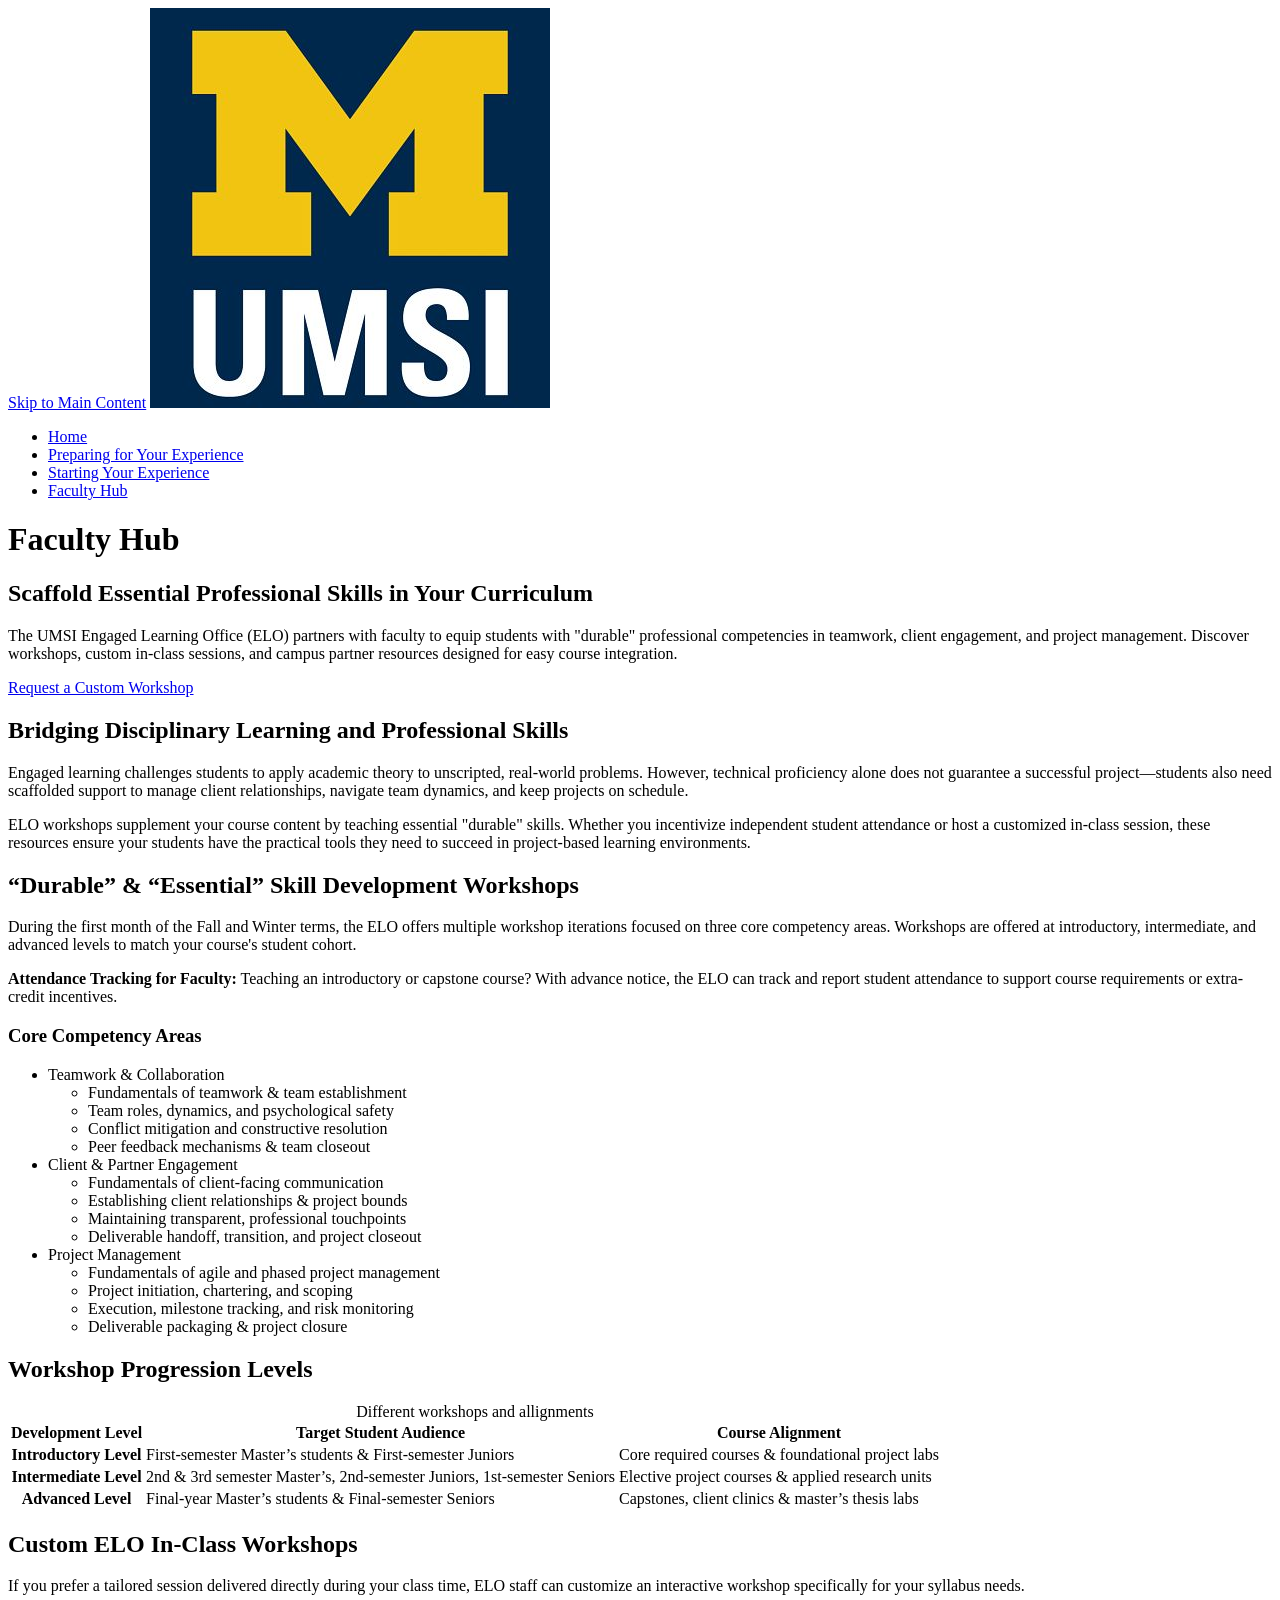
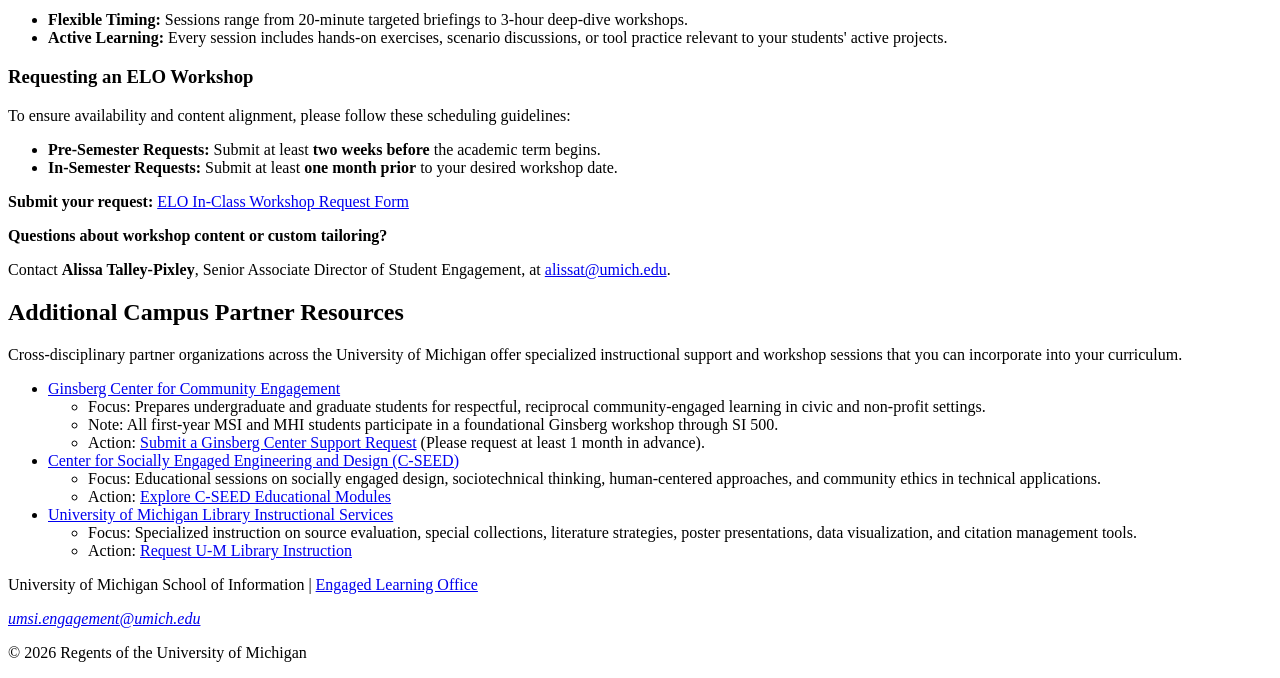
==== faculty.html @ 7b1aaed2 "Add files via upload" ====
<!DOCTYPE html>
<html lang="en">
<head>
    <meta charset="UTF-8">
    <meta name="viewport" content="width=device-width, initial-scale=1.0">
    <title>Faculty Hub</title>

</head>
<body>

    <header>
  <a href = "#main">Skip to Main Content</a>
        <img src="images/UMSI_signature_vertical_informal_solidblue.jpg" alt="UMSI Logo">
        <nav>
            <ul>
                <li><a href = "index.html">Home</a></li>
                <li><a href = "prep.html">Preparing for Your Experience</a></li>
                <li><a href = "starting.html">Starting Your Experience</a></li>
                <li><a href = "faculty.html">Faculty Hub</a></li>
            </ul>
        </nav>
    <h1>Faculty Hub</h1>
  </header>
<main id="main">
    <section>
    <h2>Scaffold Essential Professional Skills in Your Curriculum</h2>

    <p> The UMSI Engaged Learning Office (ELO) partners with faculty to equip students with "durable" professional competencies in teamwork, client engagement, and project management. Discover workshops, custom in-class sessions, and campus partner resources designed for easy course integration.
    </p>
        <a href="https://umsi.info/elo-workshops">Request a Custom Workshop</a>
    </section>

    <section>
        <h2>Bridging Disciplinary Learning and Professional Skills</h2>
        <p>Engaged learning challenges students to apply academic theory to unscripted, real-world problems. However, technical proficiency alone does not guarantee a successful project—students also need scaffolded support to manage client relationships, navigate team dynamics, and keep projects on schedule.
        </p>
        <p>ELO workshops supplement your course content by teaching essential "durable" skills. Whether you incentivize independent student attendance or host a customized in-class session, these resources ensure your students have the practical tools they need to succeed in project-based learning environments.
        </p>
    </section>

    <section>
        <h2>“Durable” & “Essential” Skill Development Workshops</h2>
        <p>During the first month of the Fall and Winter terms, the ELO offers multiple workshop iterations focused on three core competency areas. Workshops are offered at introductory, intermediate, and advanced levels to match your course's student cohort.
        </p>
        <p><strong>Attendance Tracking for Faculty:</strong> Teaching an introductory or capstone course? With advance notice, the ELO can track and report student attendance to support course requirements or extra-credit incentives.
        </p>
        <h3>Core Competency Areas</h3>
        <ul>
            <li>Teamwork & Collaboration</li>
            <ul>
                <li>Fundamentals of teamwork & team establishment</li>
                <li>Team roles, dynamics, and psychological safety</li>
                <li>Conflict mitigation and constructive resolution</li>
                <li>Peer feedback mechanisms & team closeout</li>
            </ul>
            <li>Client & Partner Engagement</li>
            <ul>
                <li>Fundamentals of client-facing communication</li>
                <li>Establishing client relationships & project bounds</li>
                <li>Maintaining transparent, professional touchpoints</li>
                <li>Deliverable handoff, transition, and project closeout</li>
            </ul>
            <li>Project Management</li>
            <ul>
                <li>Fundamentals of agile and phased project management</li>
                <li>Project initiation, chartering, and scoping</li>
                <li>Execution, milestone tracking, and risk monitoring</li>
                <li>Deliverable packaging & project closure</li>
            </ul>
        </ul>
    </section>

    <section>
        <h2>Workshop Progression Levels</h2>
        <table>
        <caption>Different workshops and allignments</caption>

        <thead>
          <tr>
            <th scope="col">Development Level</th>
            <th scope="col">Target Student Audience</th>
            <th scope="col">Course Alignment</th>
          </tr>
        </thead>

        <tbody>
          <tr>
            <th scope="row">Introductory Level</th>
            <td>First-semester Master’s students & First-semester Juniors</td>
            <td>Core required courses & foundational project labs</td>
          </tr>

          <tr>
            <th scope="row">Intermediate Level</th>
            <td>2nd & 3rd semester Master’s, 2nd-semester Juniors, 1st-semester Seniors</td>
            <td>Elective project courses & applied research units</td>
          </tr>

          <tr>
            <th scope="row">Advanced Level</th>
            <td>Final-year Master’s students & Final-semester Seniors</td>
            <td>Capstones, client clinics & master’s thesis labs</td>
          </tr>
        </tbody>
      </table>
    </section>

    <section>
        <h2>Custom ELO In-Class Workshops</h2>
        <p>If you prefer a tailored session delivered directly during your class time, ELO staff can customize an interactive workshop specifically for your syllabus needs.
        </p>
        <ul>
            <li><strong>Flexible Timing:</strong> Sessions range from 20-minute targeted briefings to 3-hour deep-dive workshops.</li>
            <li><strong>Active Learning:</strong> Every session includes hands-on exercises, scenario discussions, or tool practice relevant to your students' active projects.</li>
        </ul>
        <h3>Requesting an ELO Workshop</h3>
        <p>To ensure availability and content alignment, please follow these scheduling guidelines:</p>
        <ul>
            <li><strong>Pre-Semester Requests:</strong> Submit at least <strong>two weeks before</strong> the academic term begins.</li>
            <li><strong>In-Semester Requests:</strong> Submit at least <strong>one month prior</strong> to your desired workshop date.</li>
        </ul>
        <p><strong>Submit your request: </strong><a href="https://umsi.info/elo-workshops">ELO In-Class Workshop Request Form</a></p>
        <p><strong>Questions about workshop content or custom tailoring?</strong></p>
        <p>Contact <strong>Alissa Talley-Pixley</strong>, Senior Associate Director of Student Engagement, at <a href="alissat@umich.edu">alissat@umich.edu</a>.</p>
    </section>

    <section>
        <h2>Additional Campus Partner Resources</h2>
        <p>Cross-disciplinary partner organizations across the University of Michigan offer specialized instructional support and workshop sessions that you can incorporate into your curriculum.
        </p>
        <ul>
            <li><a href="https://ginsberg.umich.edu/">Ginsberg Center for Community Engagement</a></li>
            <ul>
                <li>Focus: Prepares undergraduate and graduate students for respectful, reciprocal community-engaged learning in civic and non-profit settings.</li>
                <li>Note: All first-year MSI and MHI students participate in a foundational Ginsberg workshop through SI 500.</li>
                <li>Action: <a href="https://ginsberg.umich.edu/">Submit a Ginsberg Center Support Request</a> (Please request at least 1 month in advance).</li>
            </ul>
            <li><a href="https://csed.engin.umich.edu/">Center for Socially Engaged Engineering and Design (C-SEED)</a></li>
            <ul>
                <li>Focus: Educational sessions on socially engaged design, sociotechnical thinking, human-centered approaches, and community ethics in technical applications.</li>
                <li>Action: <a href="https://www.google.com/search?q=https://cseed.engin.umich.edu">Explore C-SEED Educational Modules</a></li>
            </ul>
            <li><a href="https://www.lib.umich.edu/research-and-scholarship/instruction-and-course-support/">University of Michigan Library Instructional Services</a></li>
            <ul>
                <li>Focus: Specialized instruction on source evaluation, special collections, literature strategies, poster presentations, data visualization, and citation management tools.</li>
                <li>Action: <a href="https://www.google.com/search?q=https://www.lib.umich.edu/services-and-spaces/instructors">Request U-M Library Instruction</a></li>
            </ul>
        </ul>
    </section>
</main>
<footer>
        <p>University of Michigan School of Information | <a href="https://www.si.umich.edu/programs/engaged-learning/about-engaged-learning-office">Engaged Learning Office </a></p>
      <address>
        <a href="mailto:umsi.engagement@umich.edu">umsi.engagement@umich.edu</a>
      </address>
      <p>&copy; 2026 Regents of the University of Michigan</p>
    </footer>
</body>
</html>
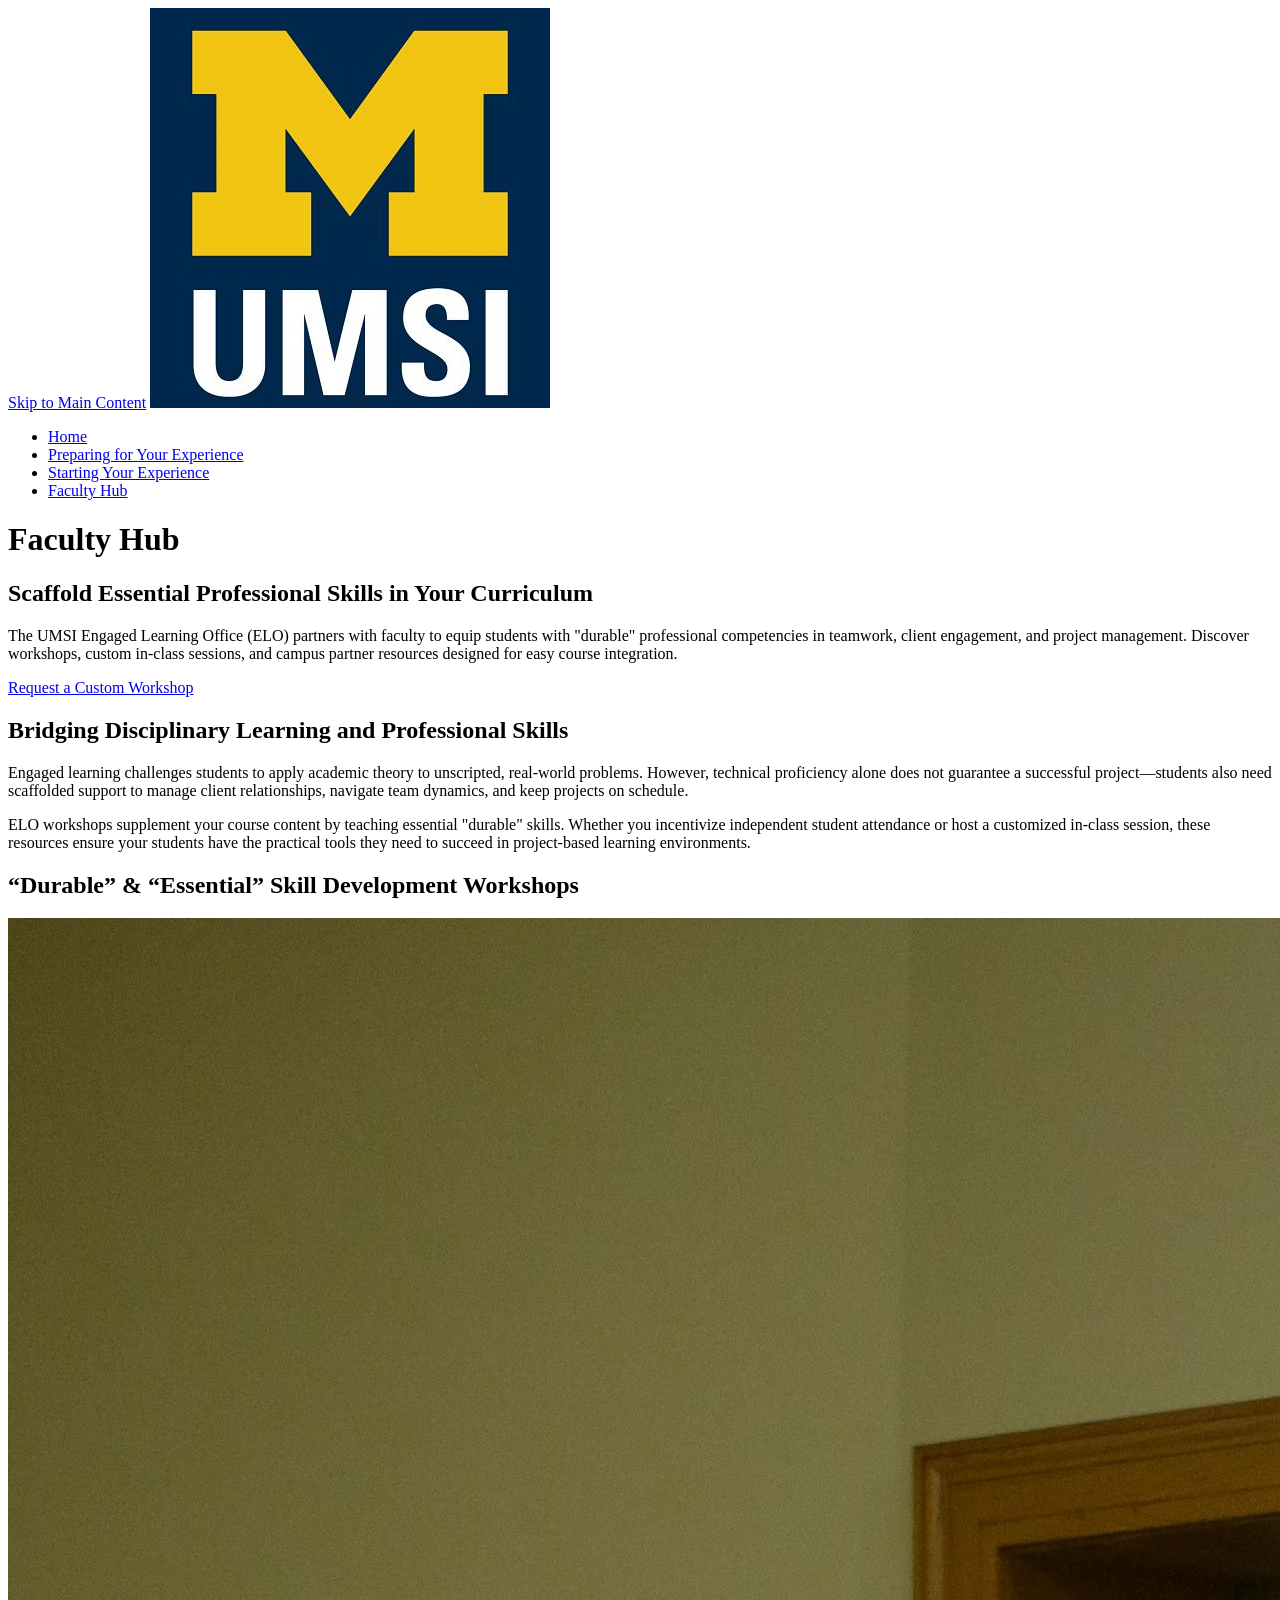
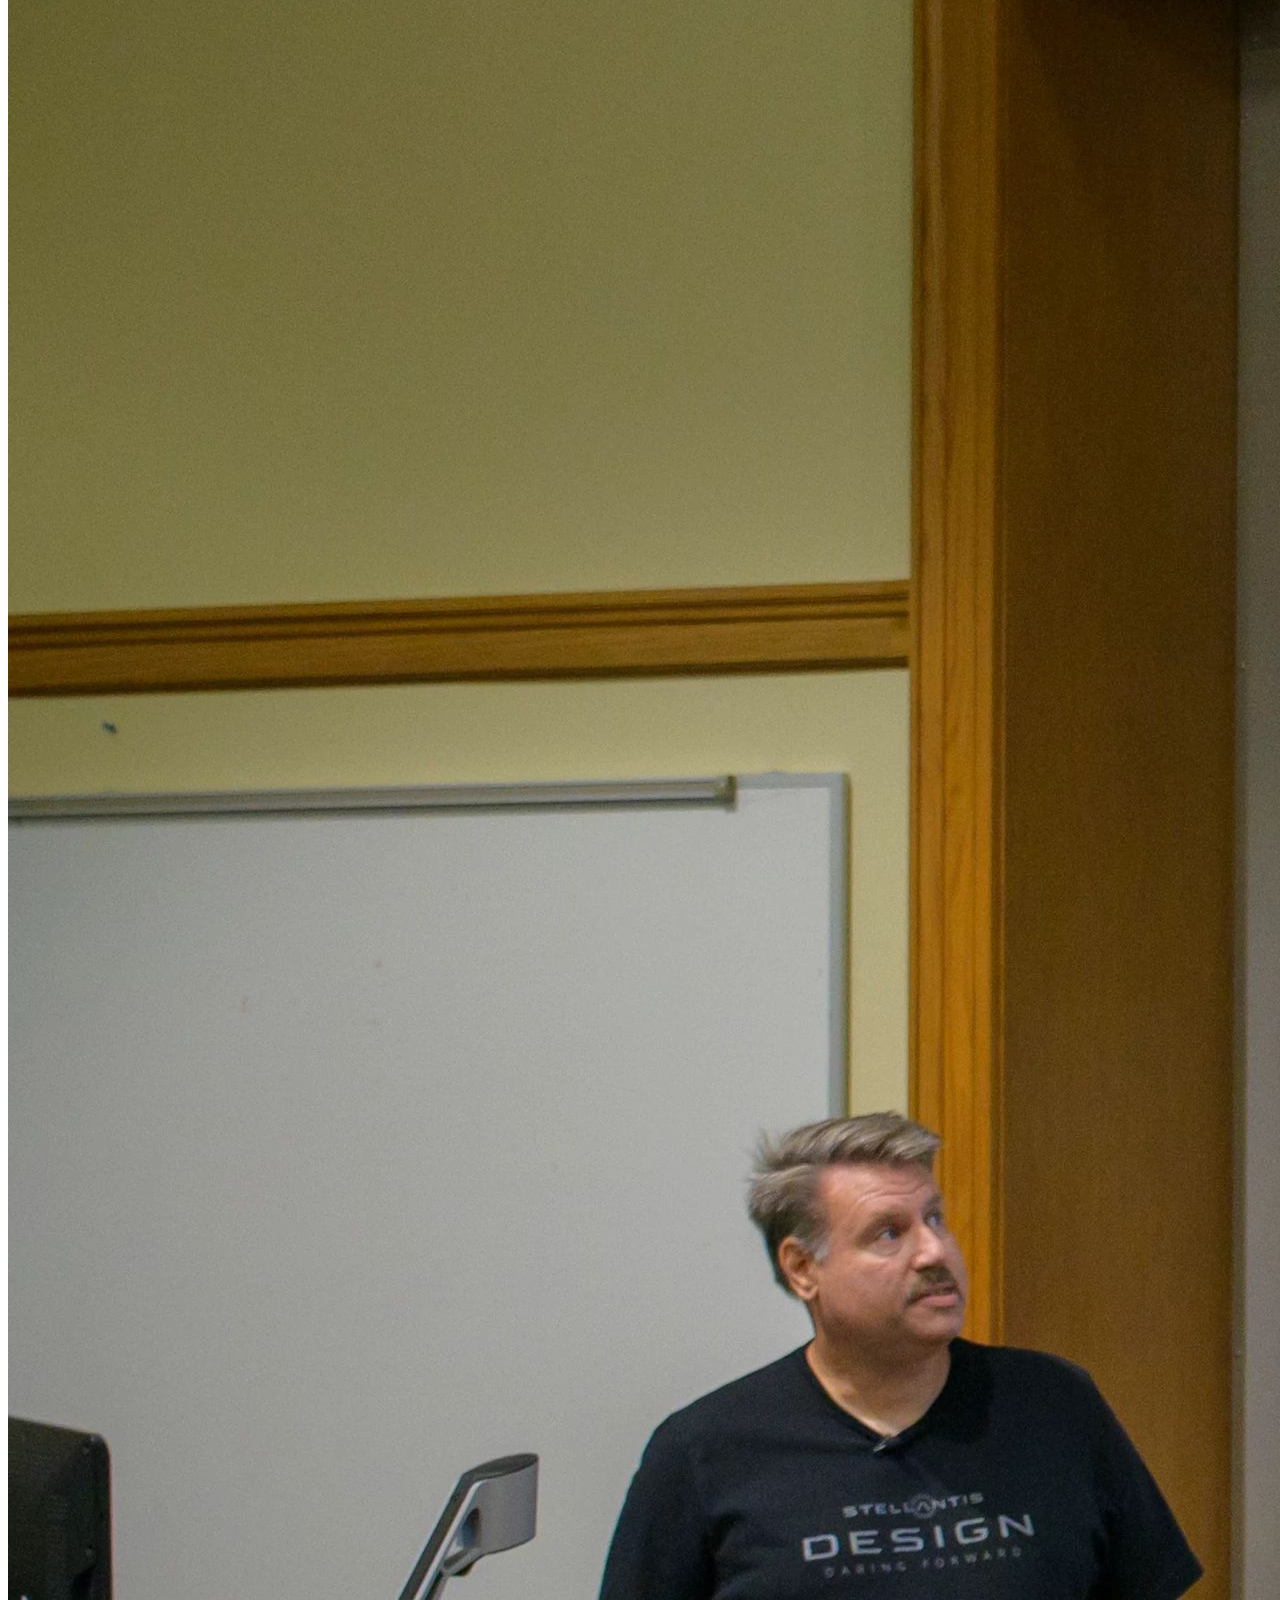
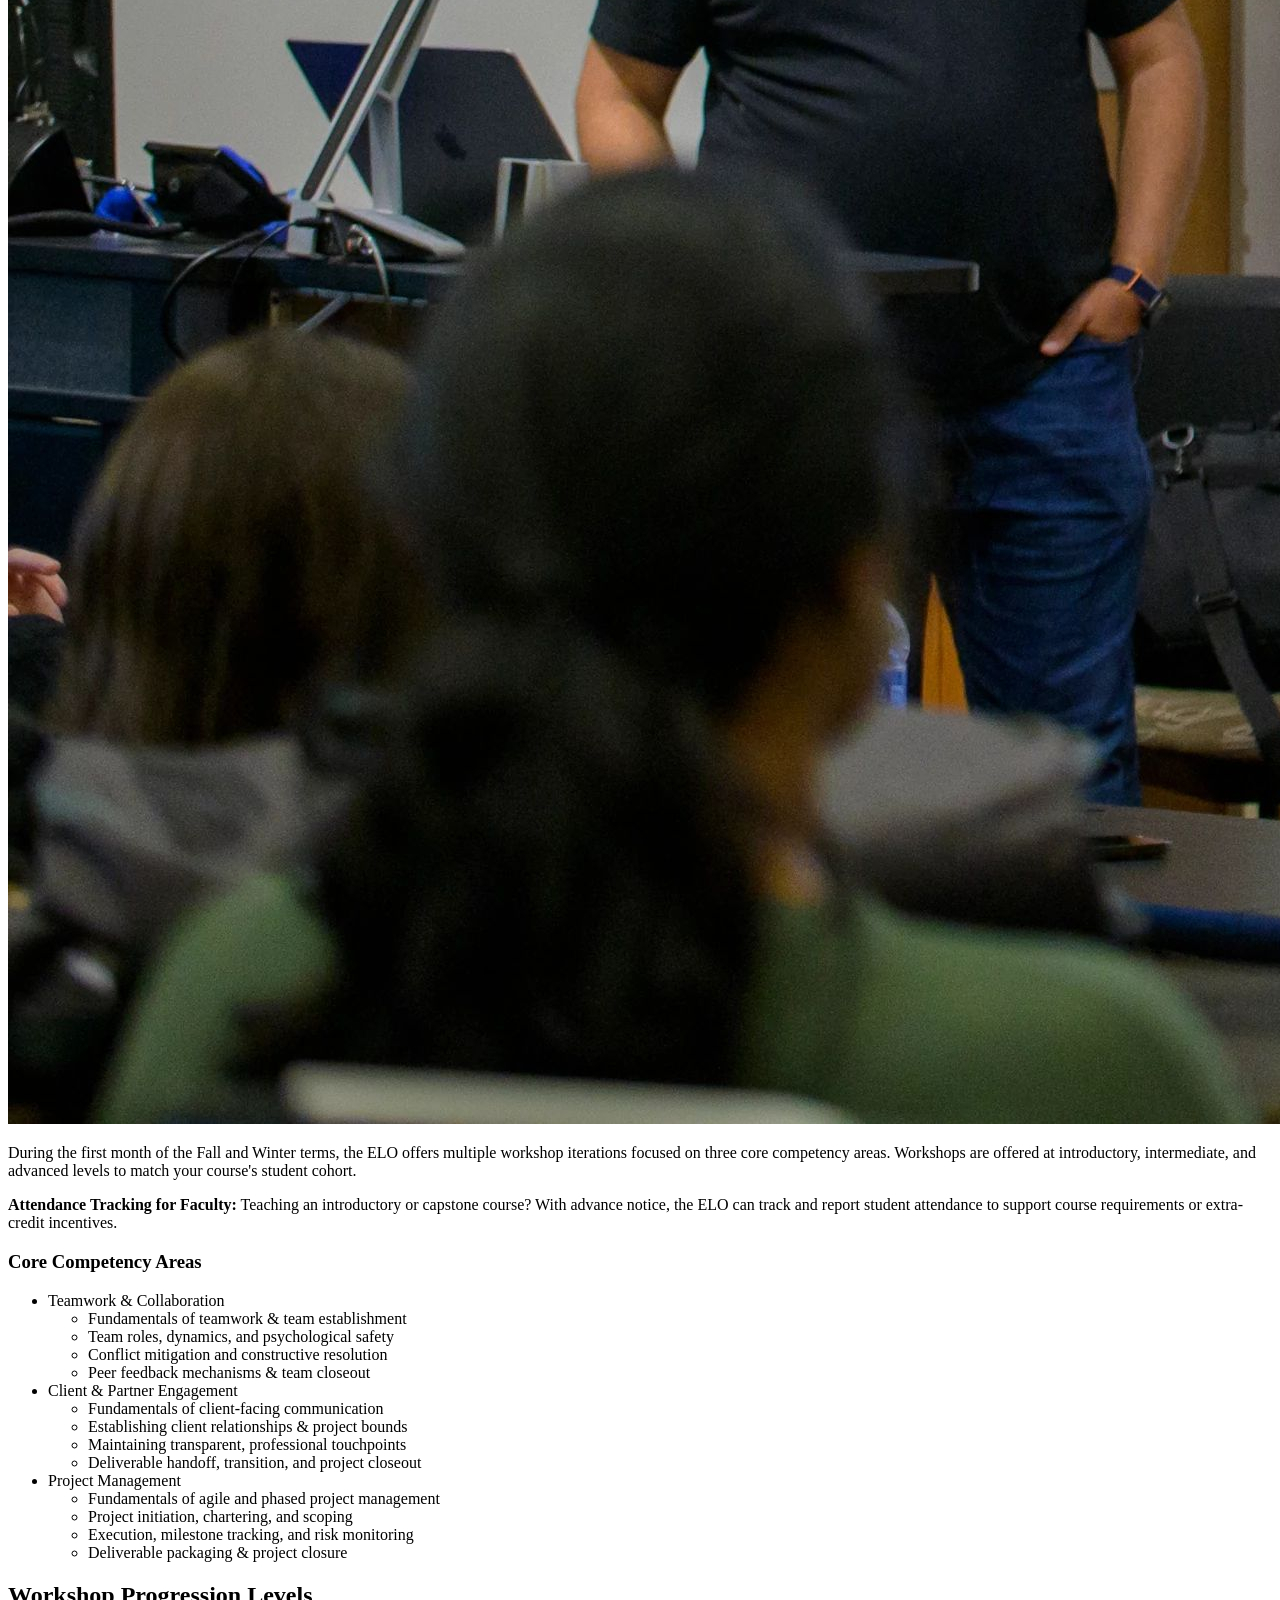
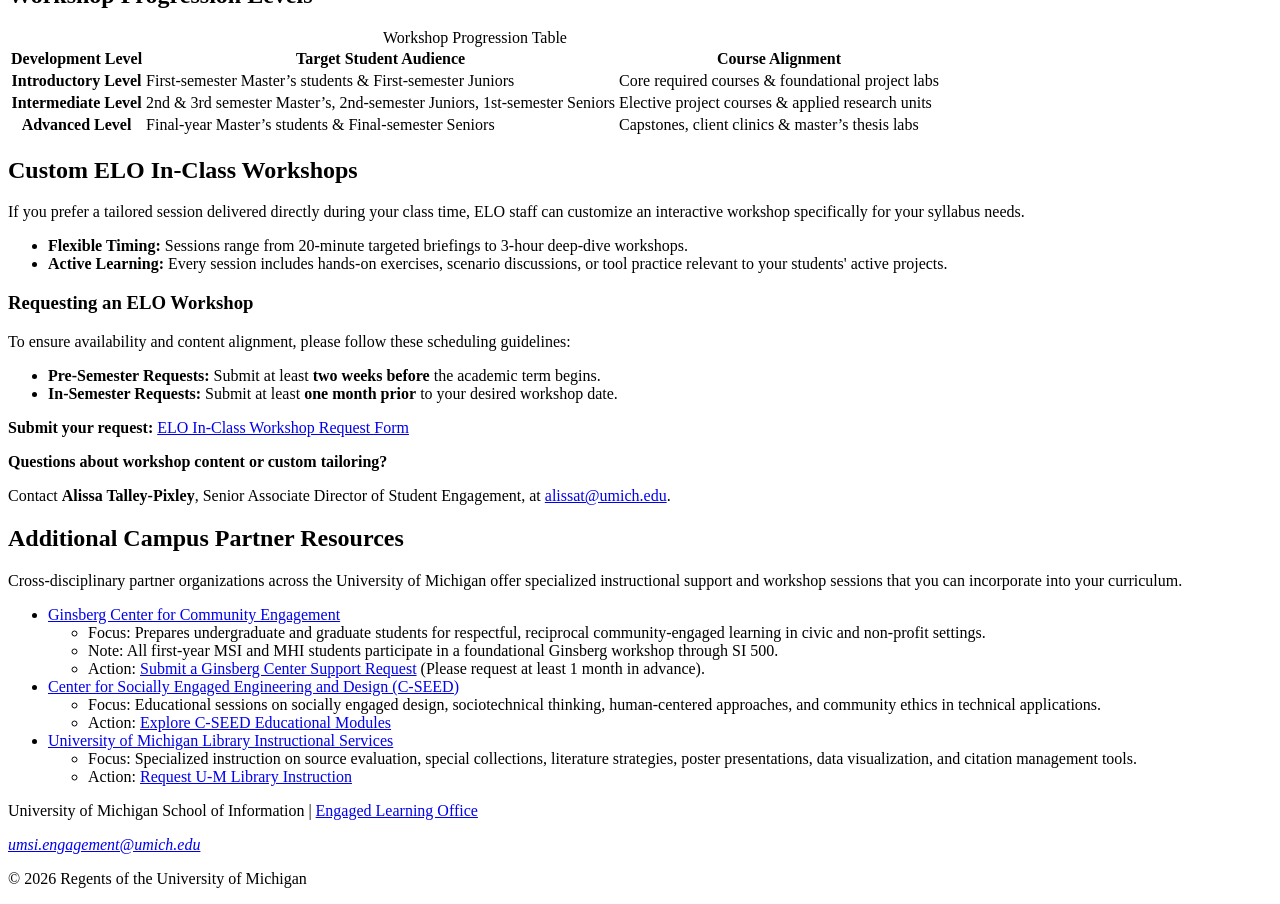
==== commit da433bce: "Add files via upload" ====
--- a/faculty.html
+++ b/faculty.html
@@ -40,6 +40,7 @@
 
     <section>
         <h2>“Durable” & “Essential” Skill Development Workshops</h2>
+        <img src="images/UMSI_Stellantis_Presentation.jpg" alt="Students in a large classroom watch a presentation by Jason Monroe, chief UX designer of core interactions at Stellantis.">
         <p>During the first month of the Fall and Winter terms, the ELO offers multiple workshop iterations focused on three core competency areas. Workshops are offered at introductory, intermediate, and advanced levels to match your course's student cohort.
         </p>
         <p><strong>Attendance Tracking for Faculty:</strong> Teaching an introductory or capstone course? With advance notice, the ELO can track and report student attendance to support course requirements or extra-credit incentives.
@@ -73,7 +74,7 @@
     <section>
         <h2>Workshop Progression Levels</h2>
         <table>
-        <caption>Different workshops and allignments</caption>
+        <caption>Workshop Progression Table</caption>
 
         <thead>
           <tr>
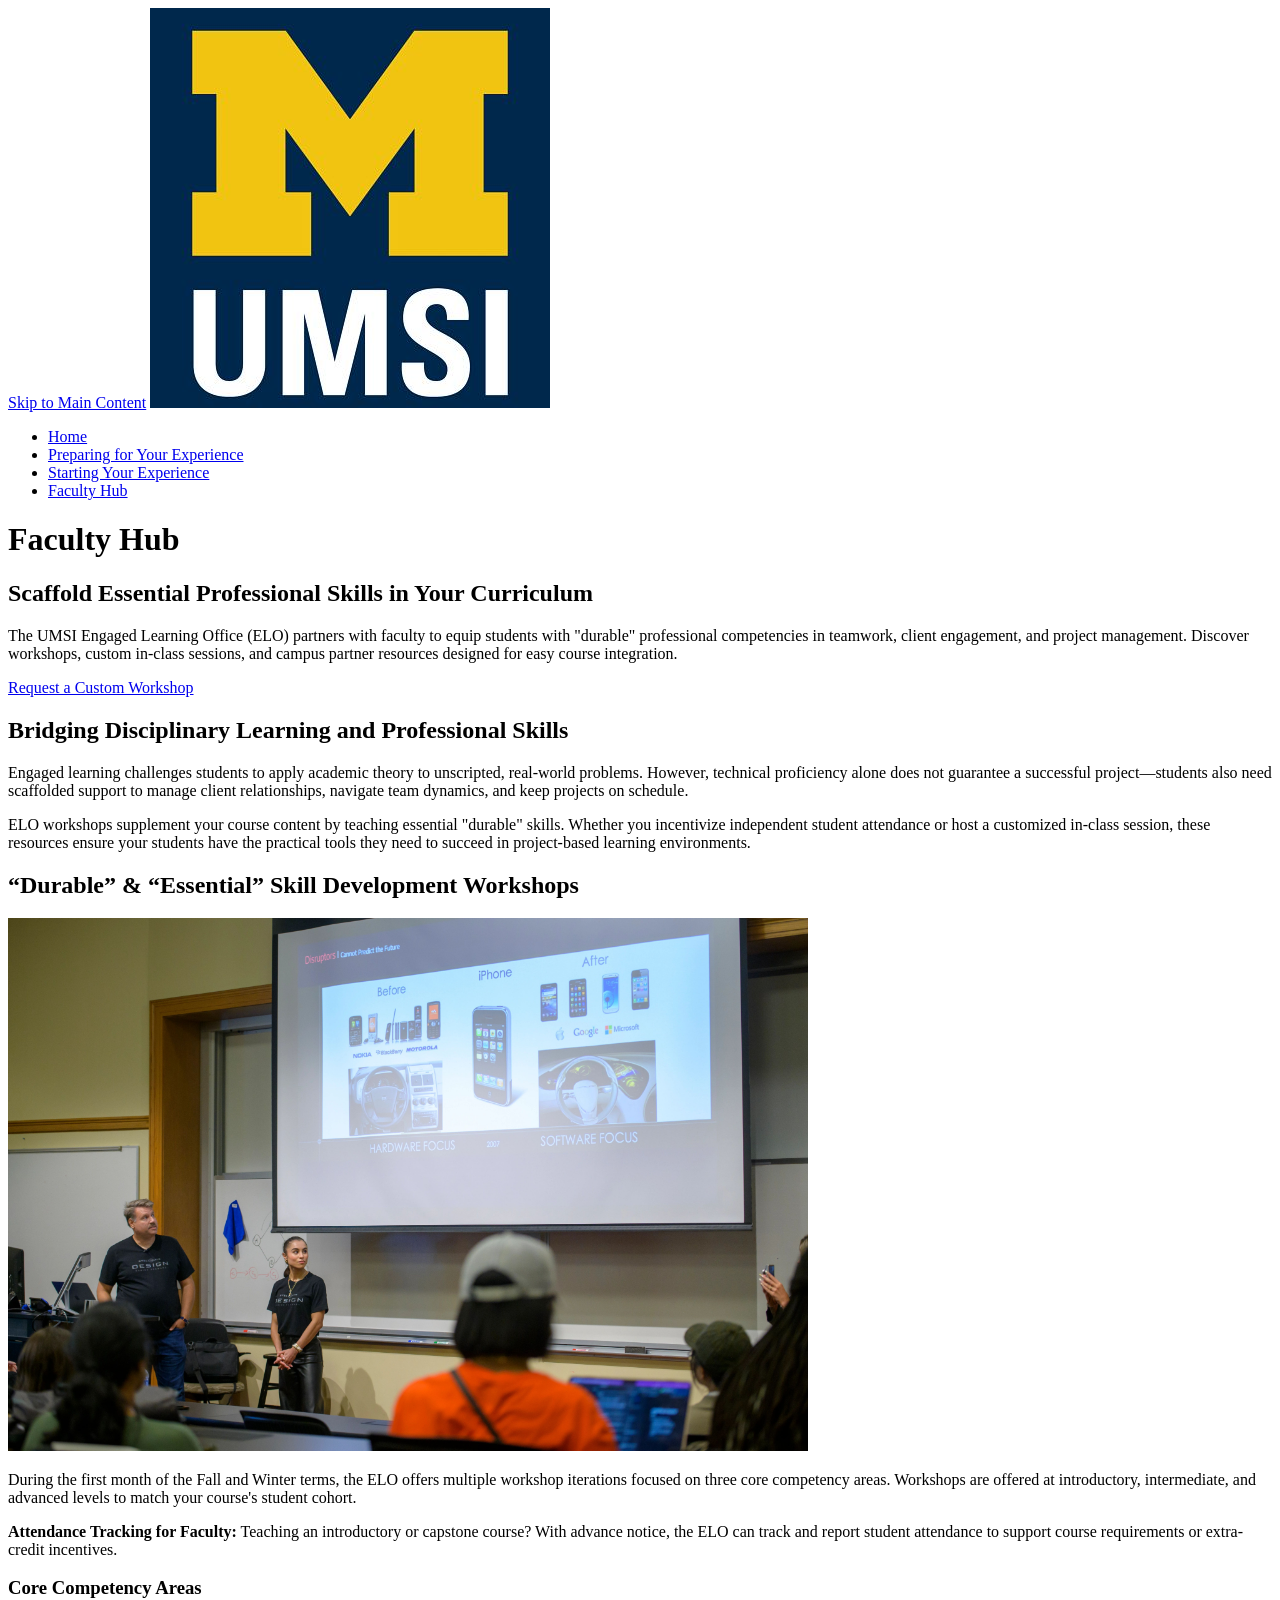
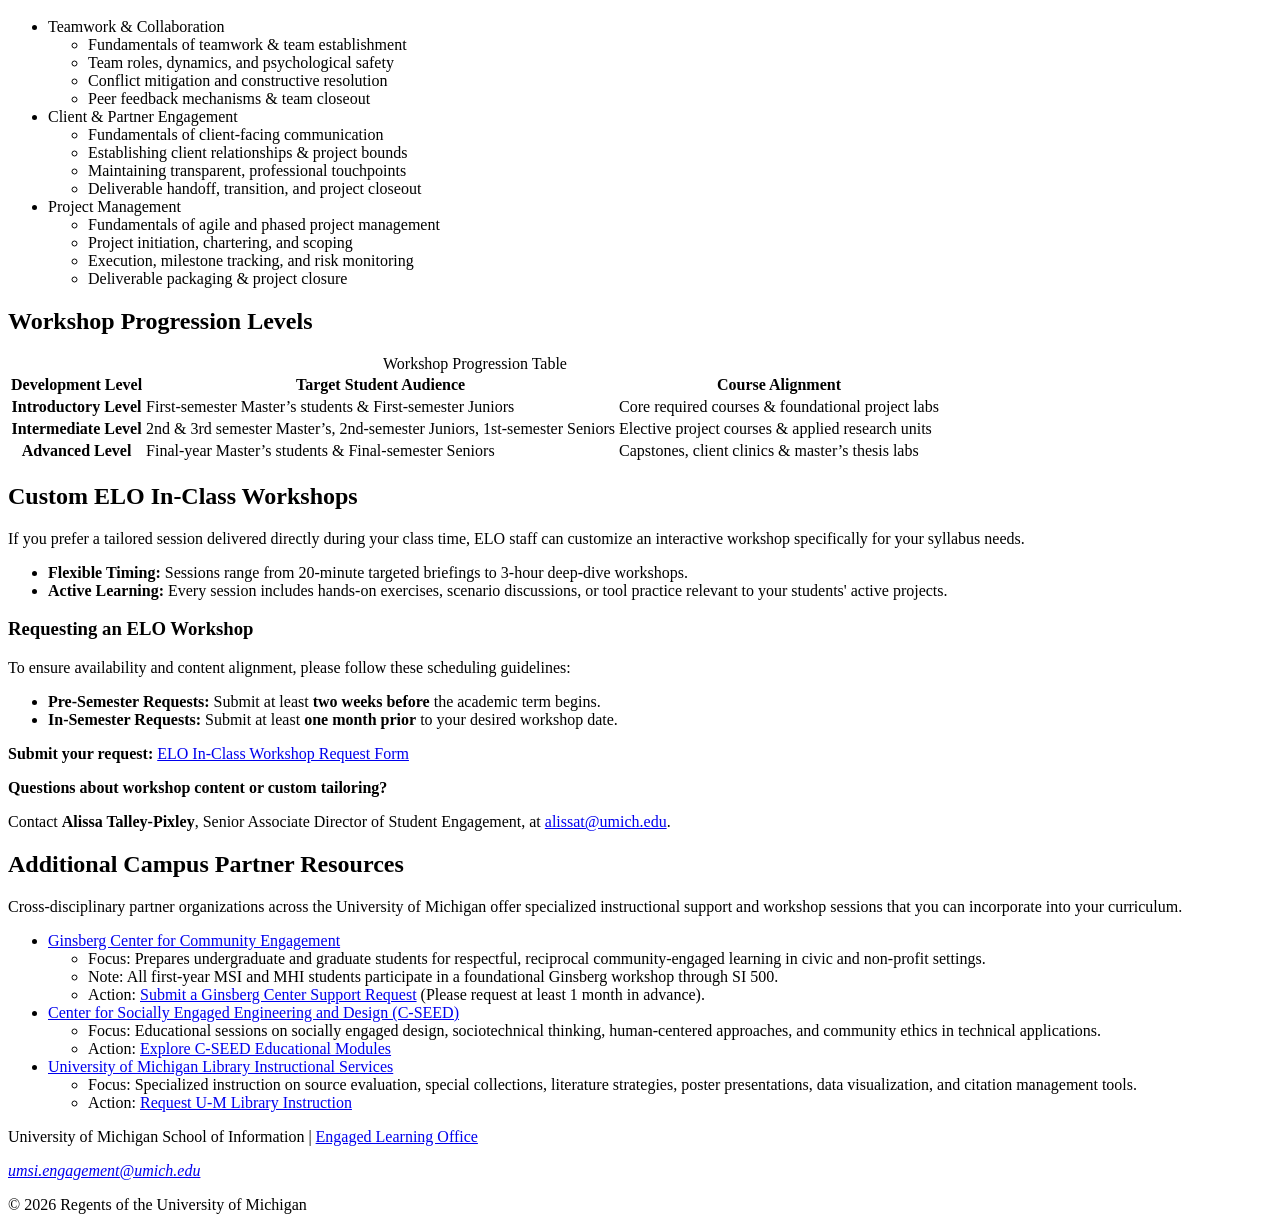
==== commit 9c609f56: "Add files via upload" ====
--- a/faculty.html
+++ b/faculty.html
@@ -40,7 +40,7 @@
 
     <section>
         <h2>“Durable” & “Essential” Skill Development Workshops</h2>
-        <img src="images/UMSI_Stellantis_Presentation.jpg" alt="Students in a large classroom watch a presentation by Jason Monroe, chief UX designer of core interactions at Stellantis.">
+        <img src="images/UMSI_Stellantis_Presentation.jpg" alt="Students in a large classroom watch a presentation by Jason Monroe, chief UX designer of core interactions at Stellantis." width="800">
         <p>During the first month of the Fall and Winter terms, the ELO offers multiple workshop iterations focused on three core competency areas. Workshops are offered at introductory, intermediate, and advanced levels to match your course's student cohort.
         </p>
         <p><strong>Attendance Tracking for Faculty:</strong> Teaching an introductory or capstone course? With advance notice, the ELO can track and report student attendance to support course requirements or extra-credit incentives.
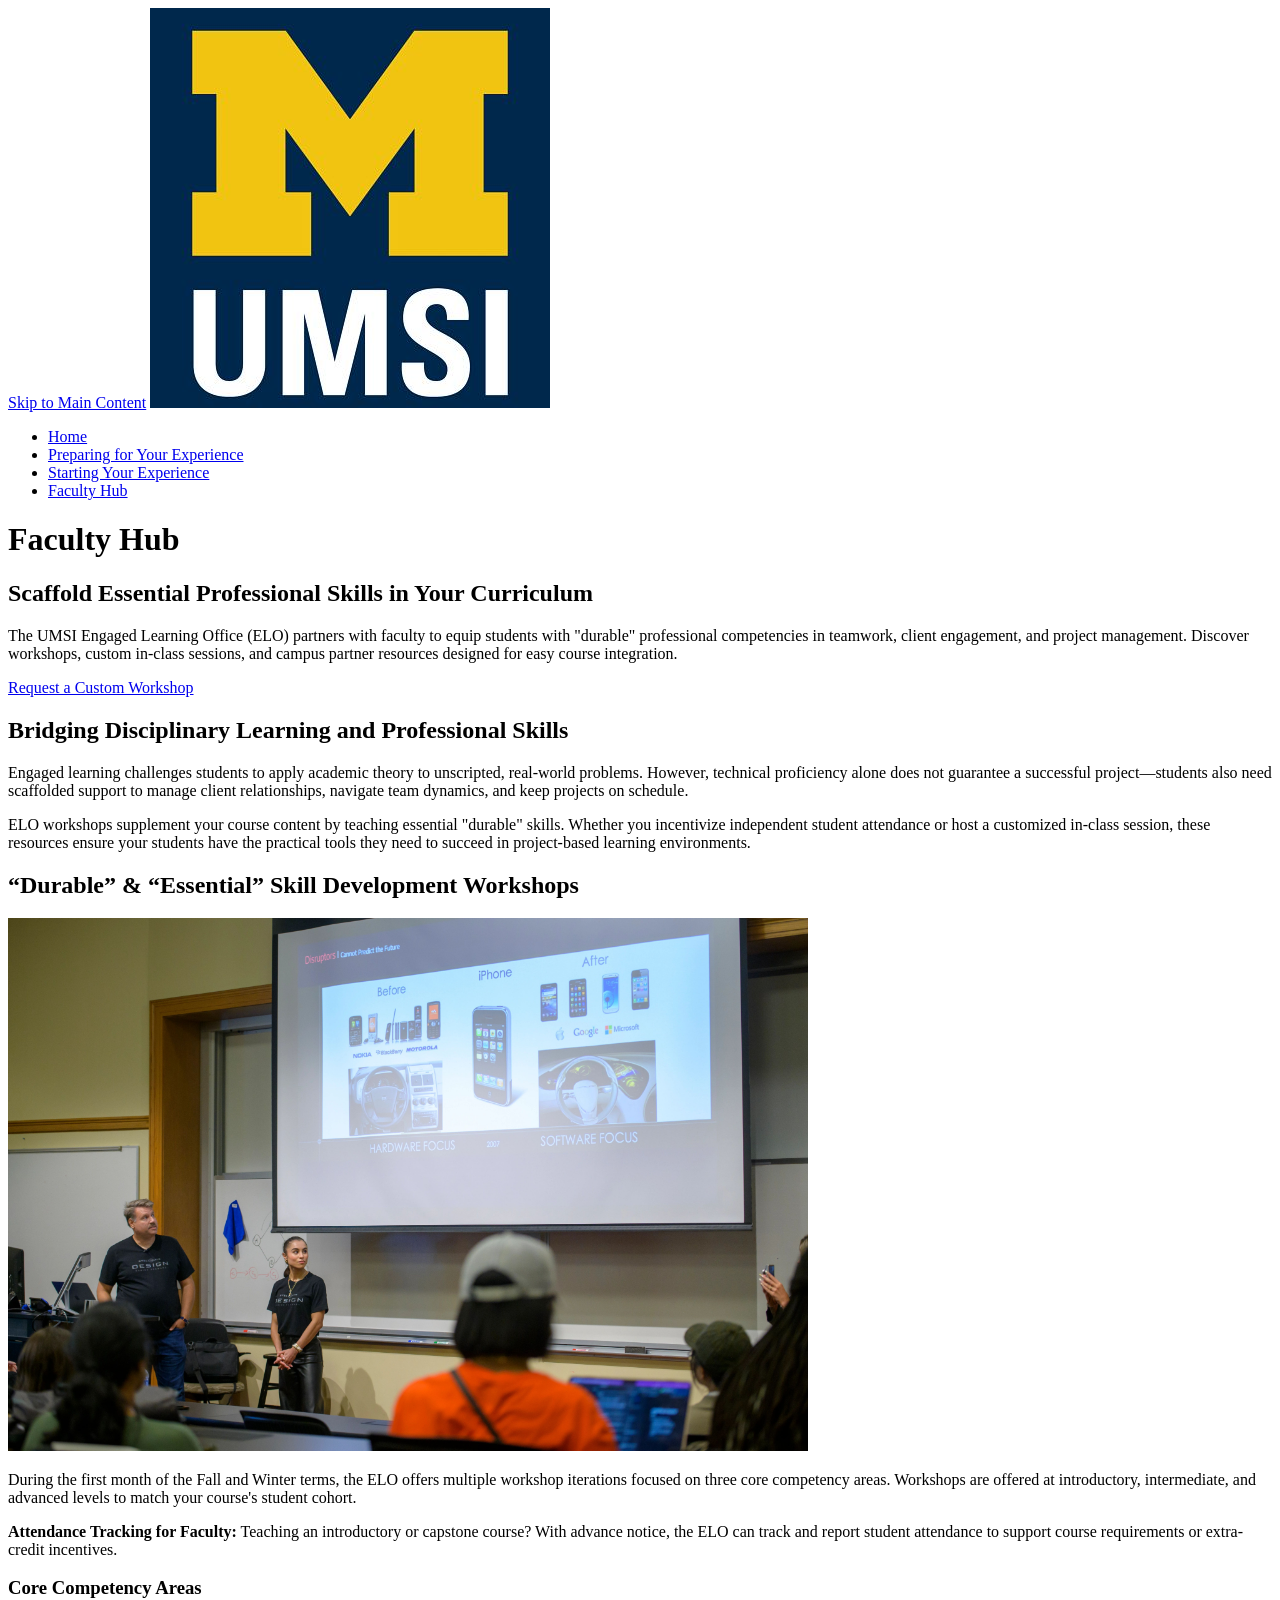
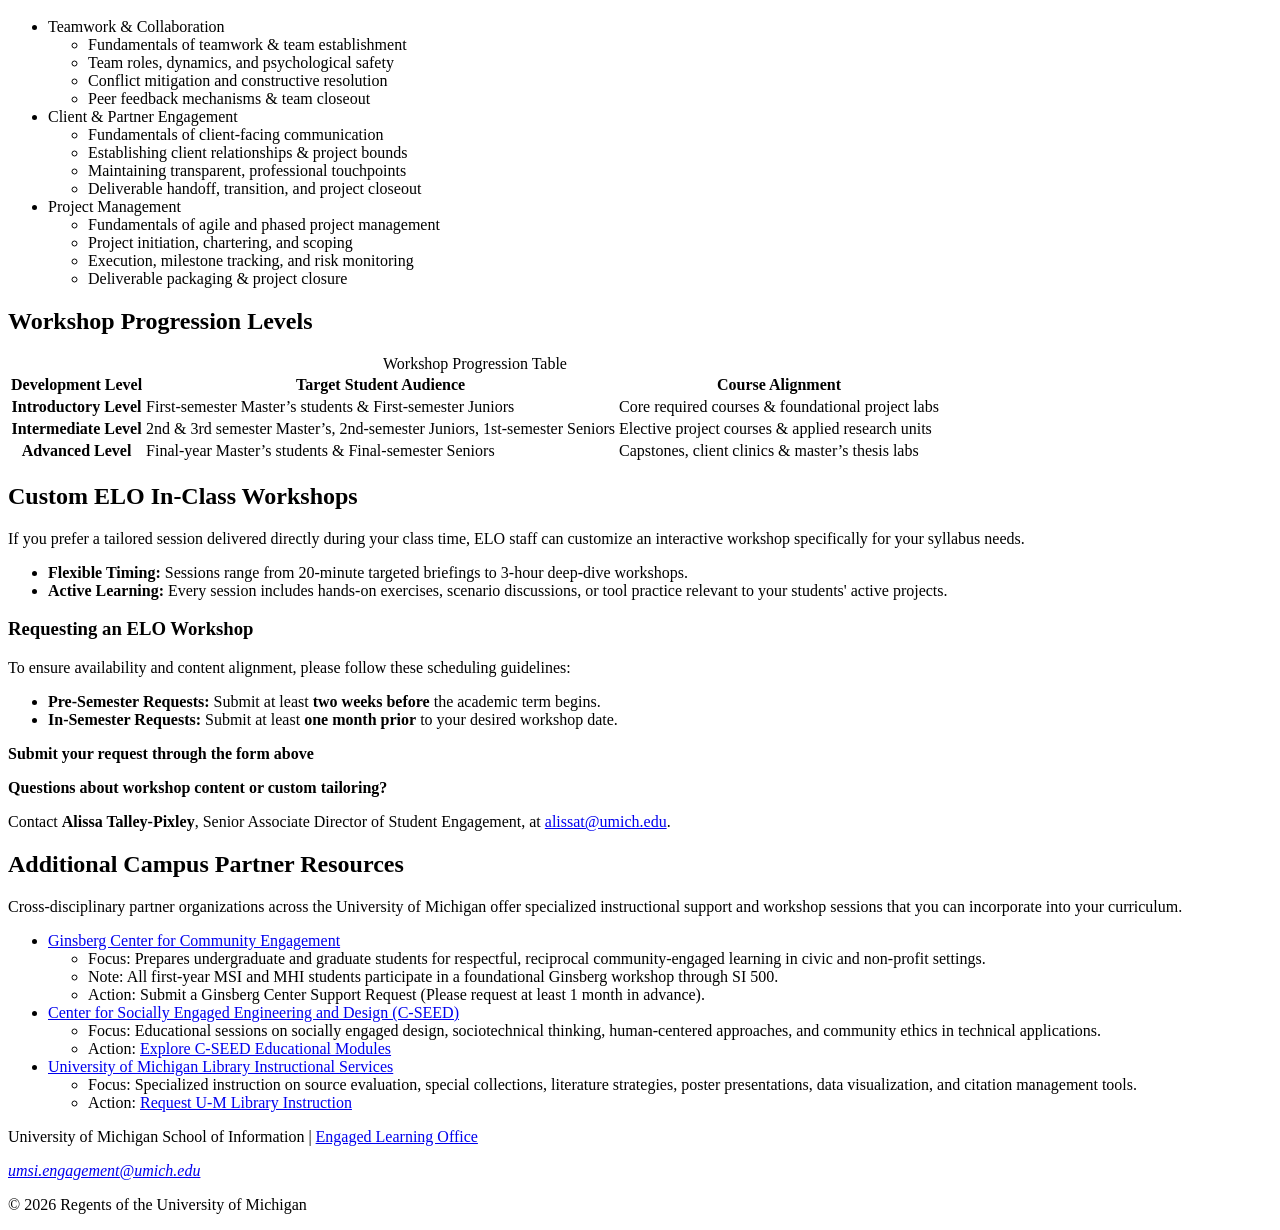
==== commit e6cd4bcd: "Add files via upload" ====
--- a/faculty.html
+++ b/faculty.html
@@ -40,7 +40,7 @@
 
     <section>
         <h2>“Durable” & “Essential” Skill Development Workshops</h2>
-        <img src="images/UMSI_Stellantis_Presentation.jpg" alt="Students in a large classroom watch a presentation by Jason Monroe, chief UX designer of core interactions at Stellantis." width="800">
+        <img src="images/UMSI_Stellantis_Presentation.jpg" alt="Students in a large classroom watch a presentation." width="800">
         <p>During the first month of the Fall and Winter terms, the ELO offers multiple workshop iterations focused on three core competency areas. Workshops are offered at introductory, intermediate, and advanced levels to match your course's student cohort.
         </p>
         <p><strong>Attendance Tracking for Faculty:</strong> Teaching an introductory or capstone course? With advance notice, the ELO can track and report student attendance to support course requirements or extra-credit incentives.
@@ -120,7 +120,7 @@
             <li><strong>Pre-Semester Requests:</strong> Submit at least <strong>two weeks before</strong> the academic term begins.</li>
             <li><strong>In-Semester Requests:</strong> Submit at least <strong>one month prior</strong> to your desired workshop date.</li>
         </ul>
-        <p><strong>Submit your request: </strong><a href="https://umsi.info/elo-workshops">ELO In-Class Workshop Request Form</a></p>
+        <p><strong>Submit your request through the form above</strong></p>
         <p><strong>Questions about workshop content or custom tailoring?</strong></p>
         <p>Contact <strong>Alissa Talley-Pixley</strong>, Senior Associate Director of Student Engagement, at <a href="alissat@umich.edu">alissat@umich.edu</a>.</p>
     </section>
@@ -134,7 +134,7 @@
             <ul>
                 <li>Focus: Prepares undergraduate and graduate students for respectful, reciprocal community-engaged learning in civic and non-profit settings.</li>
                 <li>Note: All first-year MSI and MHI students participate in a foundational Ginsberg workshop through SI 500.</li>
-                <li>Action: <a href="https://ginsberg.umich.edu/">Submit a Ginsberg Center Support Request</a> (Please request at least 1 month in advance).</li>
+                <li>Action: Submit a Ginsberg Center Support Request (Please request at least 1 month in advance).</li>
             </ul>
             <li><a href="https://csed.engin.umich.edu/">Center for Socially Engaged Engineering and Design (C-SEED)</a></li>
             <ul>
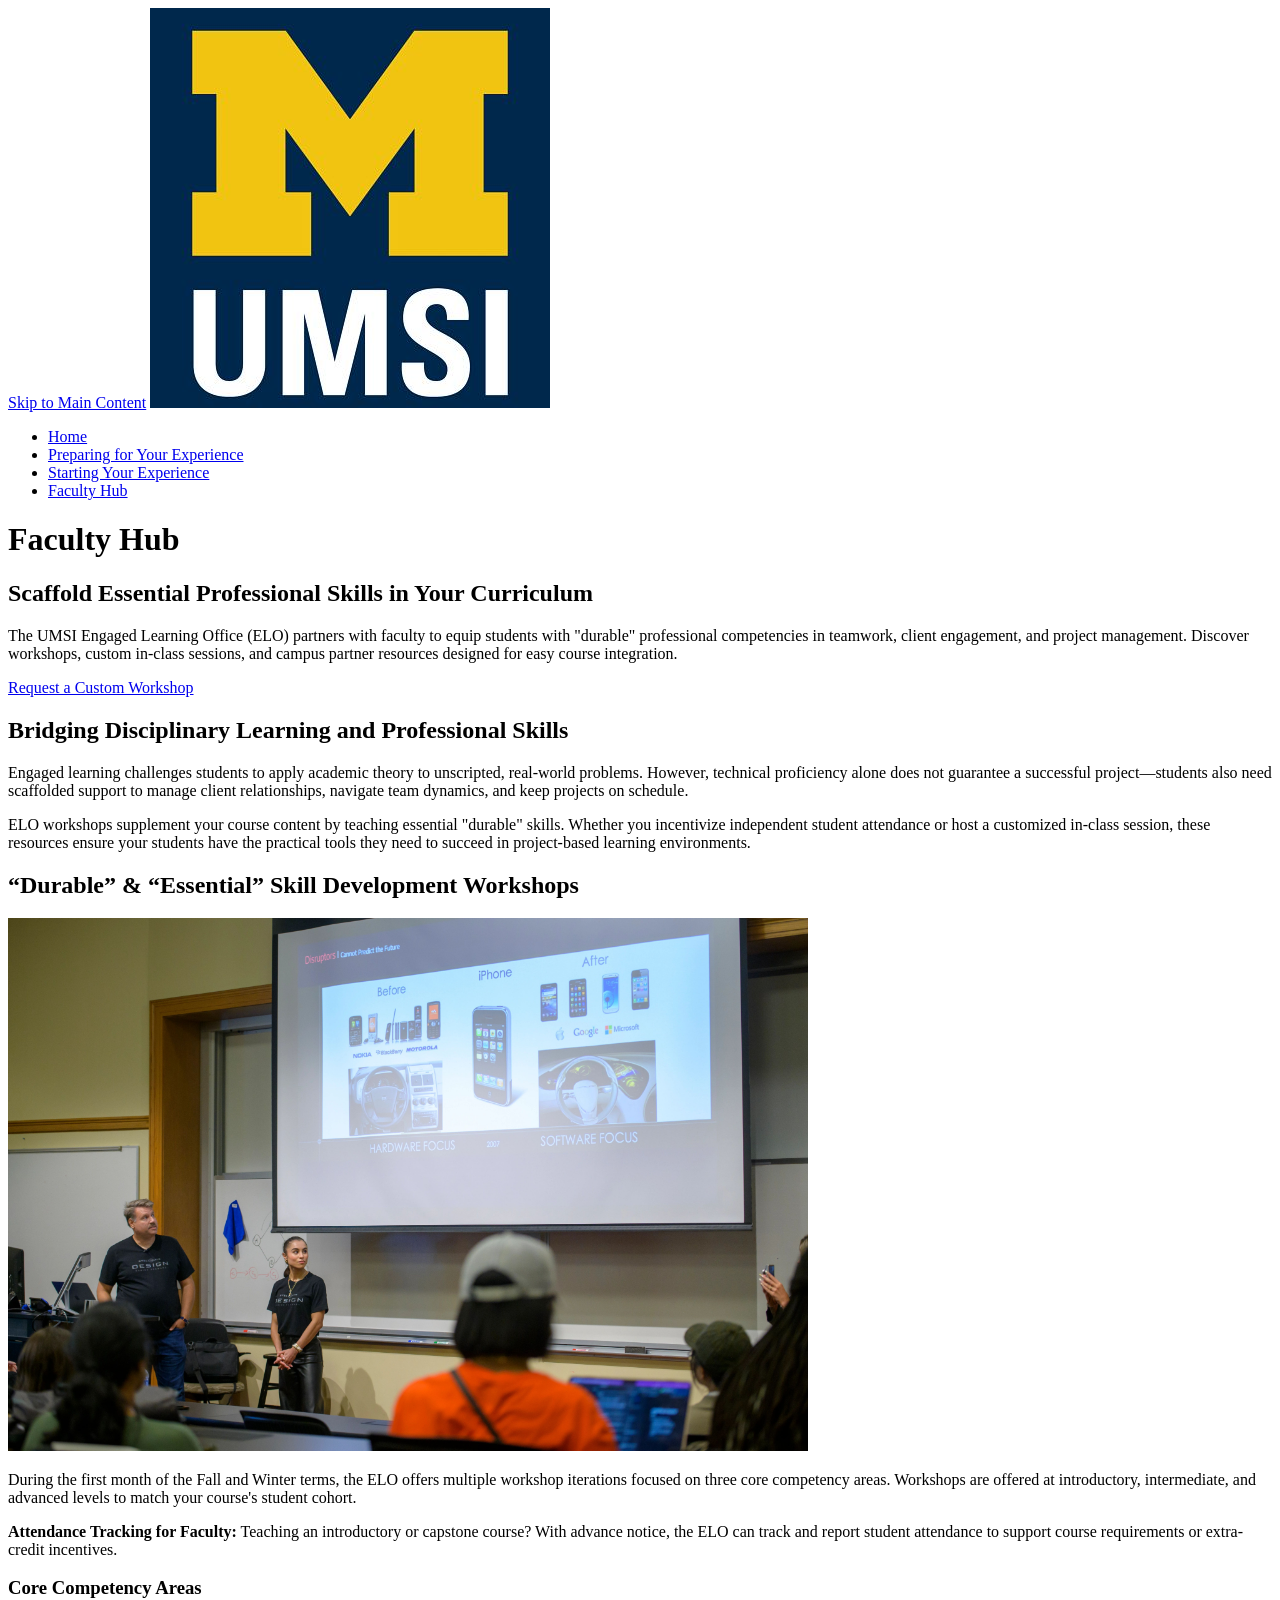
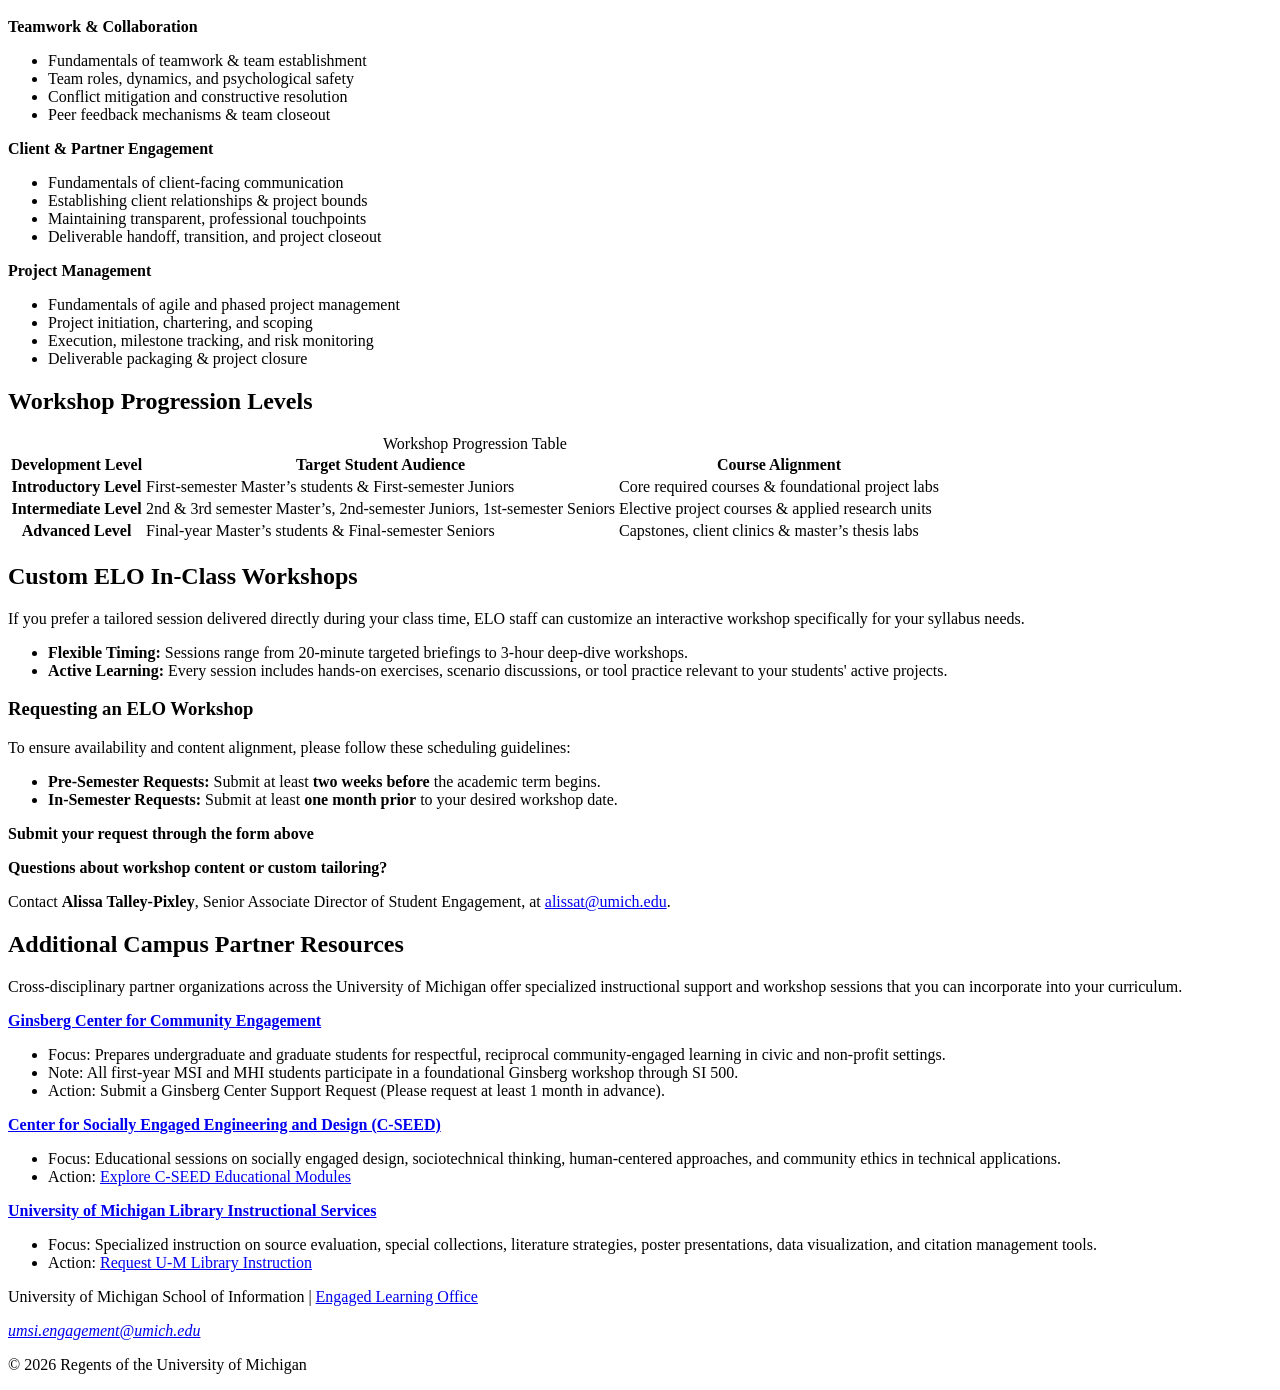
==== commit 41a73088: "Add files via upload" ====
--- a/faculty.html
+++ b/faculty.html
@@ -46,29 +46,27 @@
         <p><strong>Attendance Tracking for Faculty:</strong> Teaching an introductory or capstone course? With advance notice, the ELO can track and report student attendance to support course requirements or extra-credit incentives.
         </p>
         <h3>Core Competency Areas</h3>
-        <ul>
-            <li>Teamwork & Collaboration</li>
+            <p><strong>Teamwork & Collaboration</strong></p>
             <ul>
                 <li>Fundamentals of teamwork & team establishment</li>
                 <li>Team roles, dynamics, and psychological safety</li>
                 <li>Conflict mitigation and constructive resolution</li>
                 <li>Peer feedback mechanisms & team closeout</li>
             </ul>
-            <li>Client & Partner Engagement</li>
+            <p><strong>Client & Partner Engagement</strong></p>
             <ul>
                 <li>Fundamentals of client-facing communication</li>
                 <li>Establishing client relationships & project bounds</li>
                 <li>Maintaining transparent, professional touchpoints</li>
                 <li>Deliverable handoff, transition, and project closeout</li>
             </ul>
-            <li>Project Management</li>
+            <p><strong>Project Management</strong></p>
             <ul>
                 <li>Fundamentals of agile and phased project management</li>
                 <li>Project initiation, chartering, and scoping</li>
                 <li>Execution, milestone tracking, and risk monitoring</li>
                 <li>Deliverable packaging & project closure</li>
             </ul>
-        </ul>
     </section>
 
     <section>
@@ -129,24 +127,22 @@
         <h2>Additional Campus Partner Resources</h2>
         <p>Cross-disciplinary partner organizations across the University of Michigan offer specialized instructional support and workshop sessions that you can incorporate into your curriculum.
         </p>
-        <ul>
-            <li><a href="https://ginsberg.umich.edu/">Ginsberg Center for Community Engagement</a></li>
+            <p><strong><a href="https://ginsberg.umich.edu/">Ginsberg Center for Community Engagement</a></strong></p>
             <ul>
                 <li>Focus: Prepares undergraduate and graduate students for respectful, reciprocal community-engaged learning in civic and non-profit settings.</li>
                 <li>Note: All first-year MSI and MHI students participate in a foundational Ginsberg workshop through SI 500.</li>
                 <li>Action: Submit a Ginsberg Center Support Request (Please request at least 1 month in advance).</li>
             </ul>
-            <li><a href="https://csed.engin.umich.edu/">Center for Socially Engaged Engineering and Design (C-SEED)</a></li>
+            <p><strong><a href="https://csed.engin.umich.edu/">Center for Socially Engaged Engineering and Design (C-SEED)</a></strong></p>
             <ul>
                 <li>Focus: Educational sessions on socially engaged design, sociotechnical thinking, human-centered approaches, and community ethics in technical applications.</li>
                 <li>Action: <a href="https://www.google.com/search?q=https://cseed.engin.umich.edu">Explore C-SEED Educational Modules</a></li>
             </ul>
-            <li><a href="https://www.lib.umich.edu/research-and-scholarship/instruction-and-course-support/">University of Michigan Library Instructional Services</a></li>
+            <p><strong><a href="https://www.lib.umich.edu/research-and-scholarship/instruction-and-course-support/">University of Michigan Library Instructional Services</a></strong></p>
             <ul>
                 <li>Focus: Specialized instruction on source evaluation, special collections, literature strategies, poster presentations, data visualization, and citation management tools.</li>
                 <li>Action: <a href="https://www.google.com/search?q=https://www.lib.umich.edu/services-and-spaces/instructors">Request U-M Library Instruction</a></li>
             </ul>
-        </ul>
     </section>
 </main>
 <footer>
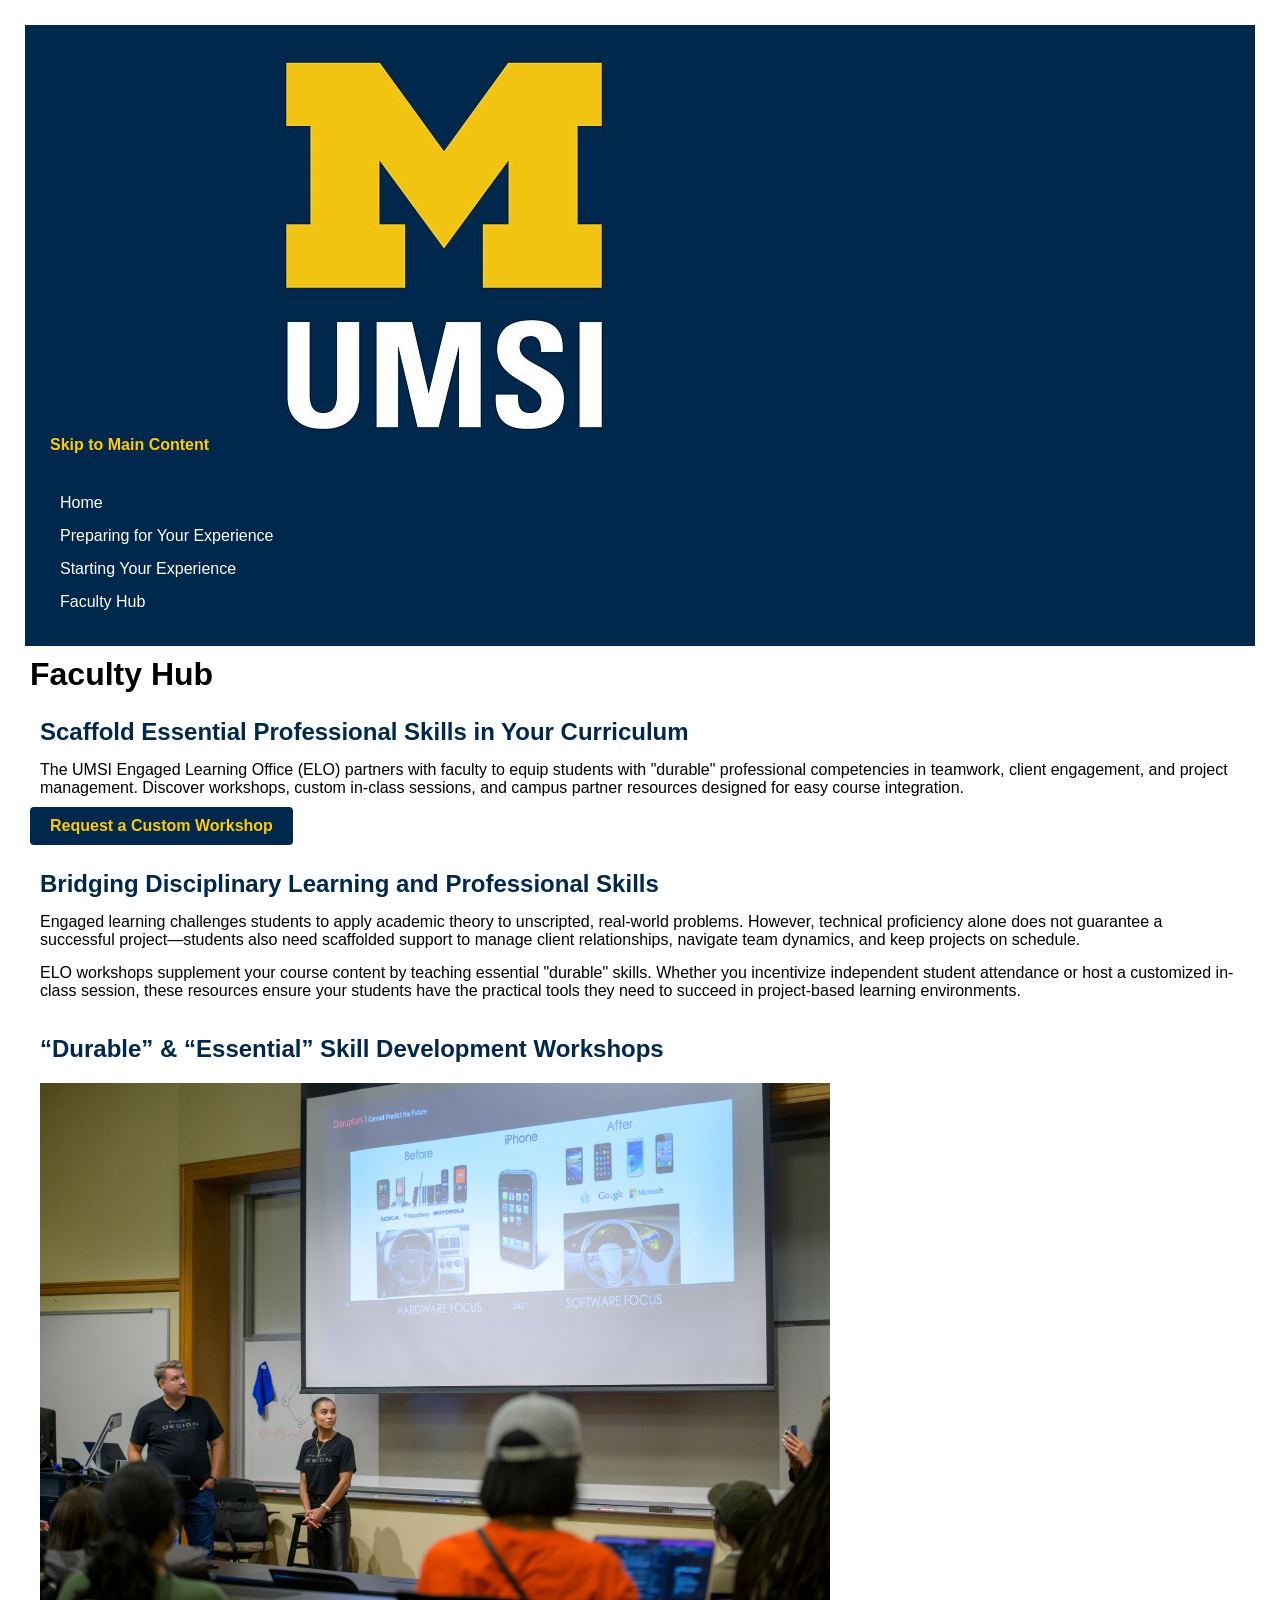
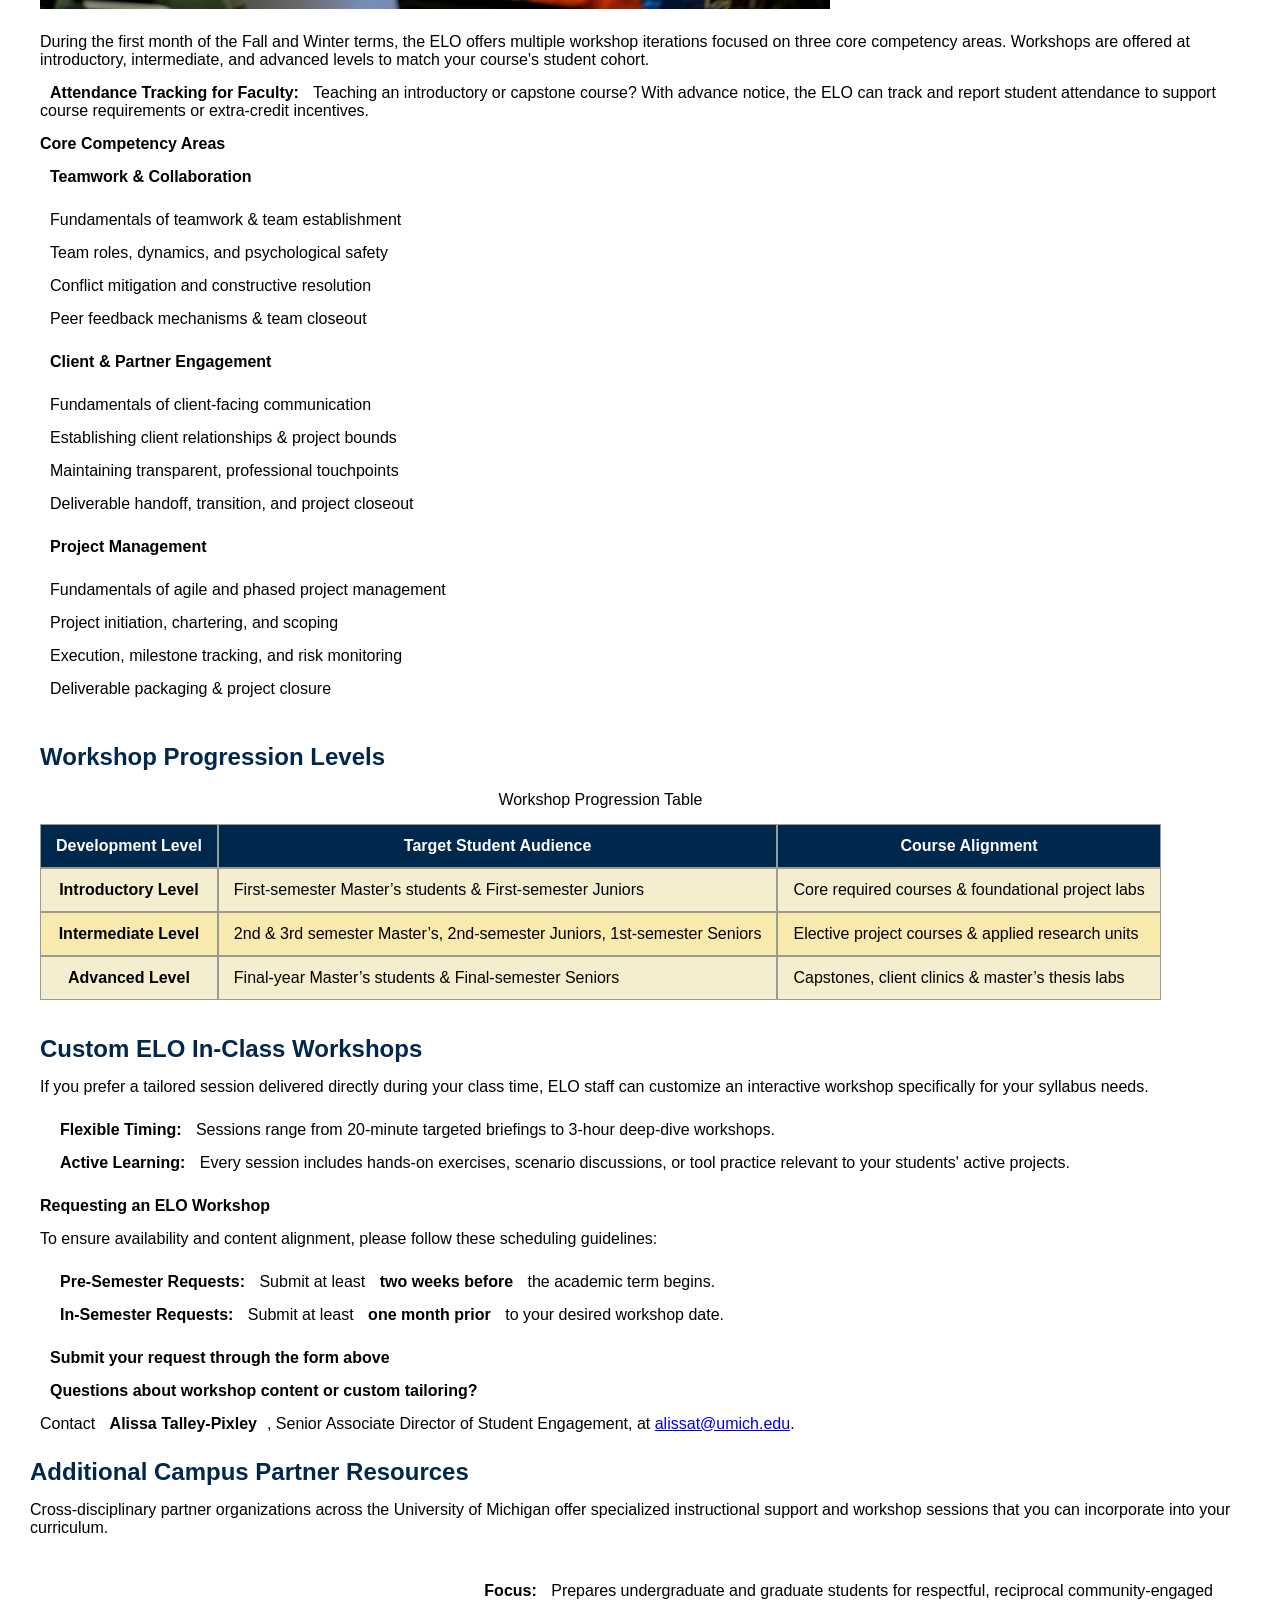
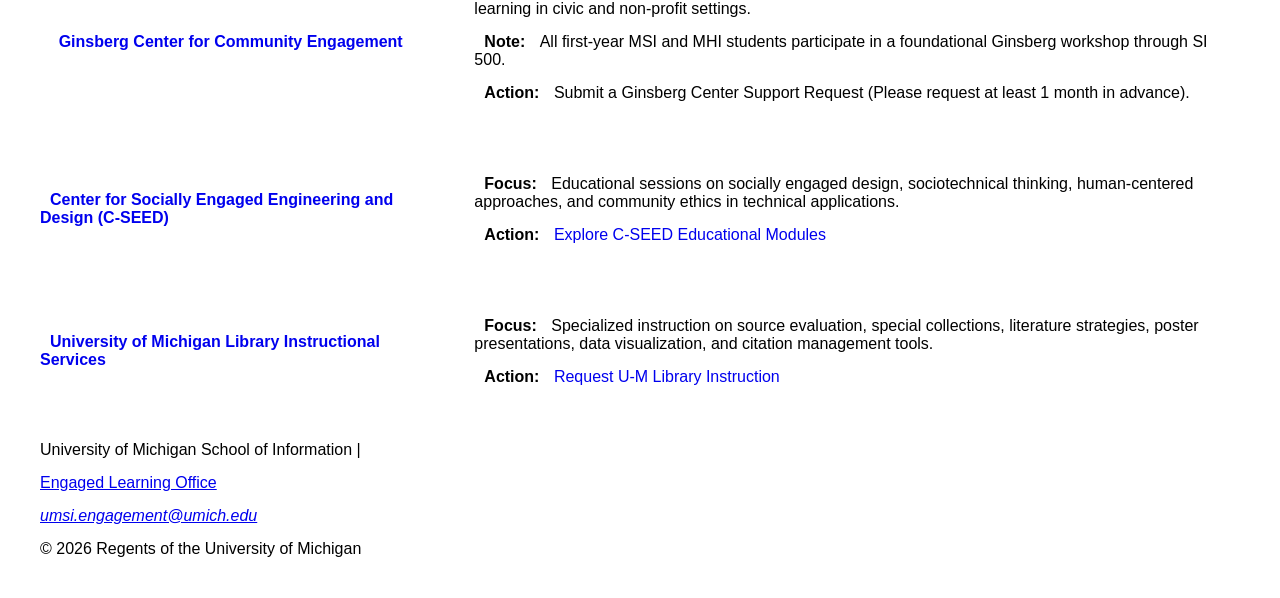
==== commit 5fa8a6a9: "Add files via upload" ====
--- a/faculty.html
+++ b/faculty.html
@@ -4,12 +4,14 @@
     <meta charset="UTF-8">
     <meta name="viewport" content="width=device-width, initial-scale=1.0">
     <title>Faculty Hub</title>
+    <link rel="stylesheet" href="css/html5reset.css">
+    <link rel="stylesheet" href="css/style.css">
 
 </head>
 <body>
 
     <header>
-  <a href = "#main">Skip to Main Content</a>
+  <a href = "#main" class="button-link">Skip to Main Content</a>
         <img src="images/UMSI_signature_vertical_informal_solidblue.jpg" alt="UMSI Logo">
         <nav>
             <ul>
@@ -19,15 +21,15 @@
                 <li><a href = "faculty.html">Faculty Hub</a></li>
             </ul>
         </nav>
-    <h1>Faculty Hub</h1>
   </header>
 <main id="main">
+    <h1>Faculty Hub</h1>
     <section>
     <h2>Scaffold Essential Professional Skills in Your Curriculum</h2>
 
     <p> The UMSI Engaged Learning Office (ELO) partners with faculty to equip students with "durable" professional competencies in teamwork, client engagement, and project management. Discover workshops, custom in-class sessions, and campus partner resources designed for easy course integration.
     </p>
-        <a href="https://umsi.info/elo-workshops">Request a Custom Workshop</a>
+        <a href="https://umsi.info/elo-workshops" class="button-link">Request a Custom Workshop</a>
     </section>
 
     <section>
@@ -123,30 +125,37 @@
         <p>Contact <strong>Alissa Talley-Pixley</strong>, Senior Associate Director of Student Engagement, at <a href="alissat@umich.edu">alissat@umich.edu</a>.</p>
     </section>
 
-    <section>
         <h2>Additional Campus Partner Resources</h2>
         <p>Cross-disciplinary partner organizations across the University of Michigan offer specialized instructional support and workshop sessions that you can incorporate into your curriculum.
         </p>
-            <p><strong><a href="https://ginsberg.umich.edu/">Ginsberg Center for Community Engagement</a></strong></p>
+    <section class="container">
+            <p class="title"><strong><a href="https://ginsberg.umich.edu/">Ginsberg Center for Community Engagement</a></strong></p>
+            <div class="details">
             <ul>
-                <li>Focus: Prepares undergraduate and graduate students for respectful, reciprocal community-engaged learning in civic and non-profit settings.</li>
-                <li>Note: All first-year MSI and MHI students participate in a foundational Ginsberg workshop through SI 500.</li>
-                <li>Action: Submit a Ginsberg Center Support Request (Please request at least 1 month in advance).</li>
+                <li><strong>Focus: </strong>Prepares undergraduate and graduate students for respectful, reciprocal community-engaged learning in civic and non-profit settings.</li>
+                <li><strong>Note: </strong>All first-year MSI and MHI students participate in a foundational Ginsberg workshop through SI 500.</li>
+                <li><strong>Action: </strong>Submit a Ginsberg Center Support Request (Please request at least 1 month in advance).</li>
             </ul>
-            <p><strong><a href="https://csed.engin.umich.edu/">Center for Socially Engaged Engineering and Design (C-SEED)</a></strong></p>
+            </div>
+            <p class="title"><strong><a href="https://csed.engin.umich.edu/">Center for Socially Engaged Engineering and Design (C-SEED)</a></strong></p>
+            <div class="details">
             <ul>
-                <li>Focus: Educational sessions on socially engaged design, sociotechnical thinking, human-centered approaches, and community ethics in technical applications.</li>
-                <li>Action: <a href="https://www.google.com/search?q=https://cseed.engin.umich.edu">Explore C-SEED Educational Modules</a></li>
+                <li><strong>Focus: </strong>Educational sessions on socially engaged design, sociotechnical thinking, human-centered approaches, and community ethics in technical applications.</li>
+                <li><strong>Action: </strong><a href="https://www.google.com/search?q=https://cseed.engin.umich.edu">Explore C-SEED Educational Modules</a></li>
             </ul>
-            <p><strong><a href="https://www.lib.umich.edu/research-and-scholarship/instruction-and-course-support/">University of Michigan Library Instructional Services</a></strong></p>
+            </div>
+            <p class="title"><strong><a href="https://www.lib.umich.edu/research-and-scholarship/instruction-and-course-support/">University of Michigan Library Instructional Services</a></strong></p>
+            <div class="details">
             <ul>
-                <li>Focus: Specialized instruction on source evaluation, special collections, literature strategies, poster presentations, data visualization, and citation management tools.</li>
-                <li>Action: <a href="https://www.google.com/search?q=https://www.lib.umich.edu/services-and-spaces/instructors">Request U-M Library Instruction</a></li>
+                <li><strong>Focus: </strong>Specialized instruction on source evaluation, special collections, literature strategies, poster presentations, data visualization, and citation management tools.</li>
+                <li><strong>Action: </strong><a href="https://www.google.com/search?q=https://www.lib.umich.edu/services-and-spaces/instructors">Request U-M Library Instruction</a></li>
             </ul>
+            </div>
     </section>
 </main>
 <footer>
-        <p>University of Michigan School of Information | <a href="https://www.si.umich.edu/programs/engaged-learning/about-engaged-learning-office">Engaged Learning Office </a></p>
+        <p>University of Michigan School of Information | </p>
+        <p><a href="https://www.si.umich.edu/programs/engaged-learning/about-engaged-learning-office">Engaged Learning Office </a></p>
       <address>
         <a href="mailto:umsi.engagement@umich.edu">umsi.engagement@umich.edu</a>
       </address>
--- a/css/style.css
+++ b/css/style.css
@@ -0,0 +1,111 @@
+header {
+    background-color: #00274C;
+    color: #ffffff;
+}
+
+header a {
+    color: #ffffff;
+    text-decoration: none;
+}
+
+nav li{
+  display:list-item;
+}
+
+nav a:hover, nav a:focus {
+    border: 2px solid #FFCB05;
+    padding: 5px;
+    background-color: #0056b3;
+}
+
+nav a {
+    color: #ffffff;
+    text-decoration: none;
+}
+
+body {
+    font-family: 'Montserrat', Tahoma, Arial, sans-serif;
+}
+
+h1 {
+    font-size: 200%;
+    background-color: #ffffff;
+    color: #000000;
+    font-weight: bold;
+}
+
+h2 {
+    font-size: 150%;
+    font-weight: bold;
+    color: #00274C;
+}
+
+.button-link {
+    display: inline-block;
+    padding: 10px 20px;
+    background-color: #00274C;
+    color: #FFCB05;
+    text-decoration: none;
+    border-radius: 4px;
+    font-weight: bold;
+  }
+.button-link:hover {
+    background-color: #0056b3;
+}
+
+thead tr {
+  background-color: #00274C;
+  color: #ffffff;
+}
+
+th, td {
+  padding: 12px 15px;
+  border: 1px solid #989C97;
+}
+
+tbody tr:nth-child(even) {
+  background-color: #f8e9ac; 
+}
+
+tbody tr:nth-child(odd) {
+  background-color: #f5eece; 
+}
+
+.container {
+    display: grid;
+    width: 100%;
+    grid-template-columns: repeat(3, 1fr);
+    gap: 13px;
+    justify-items: center;
+    align-items: center;
+}
+
+.details {
+    grid-column: 2 / span 2;
+    height: fit-content;
+    align-self: center;
+}
+
+.title {
+    grid-column: 1;
+}
+
+.container a {
+    text-decoration: none;
+}
+
+.container a:focus, .container a:hover {
+    text-decoration: underline;
+}
+
+h3 {
+    font-weight: bold;
+    font-size: medium;
+}
+
+iframe {
+    width: 100%;
+    max-width: 560px;
+    height: auto;
+    max-height: 315px;
+}
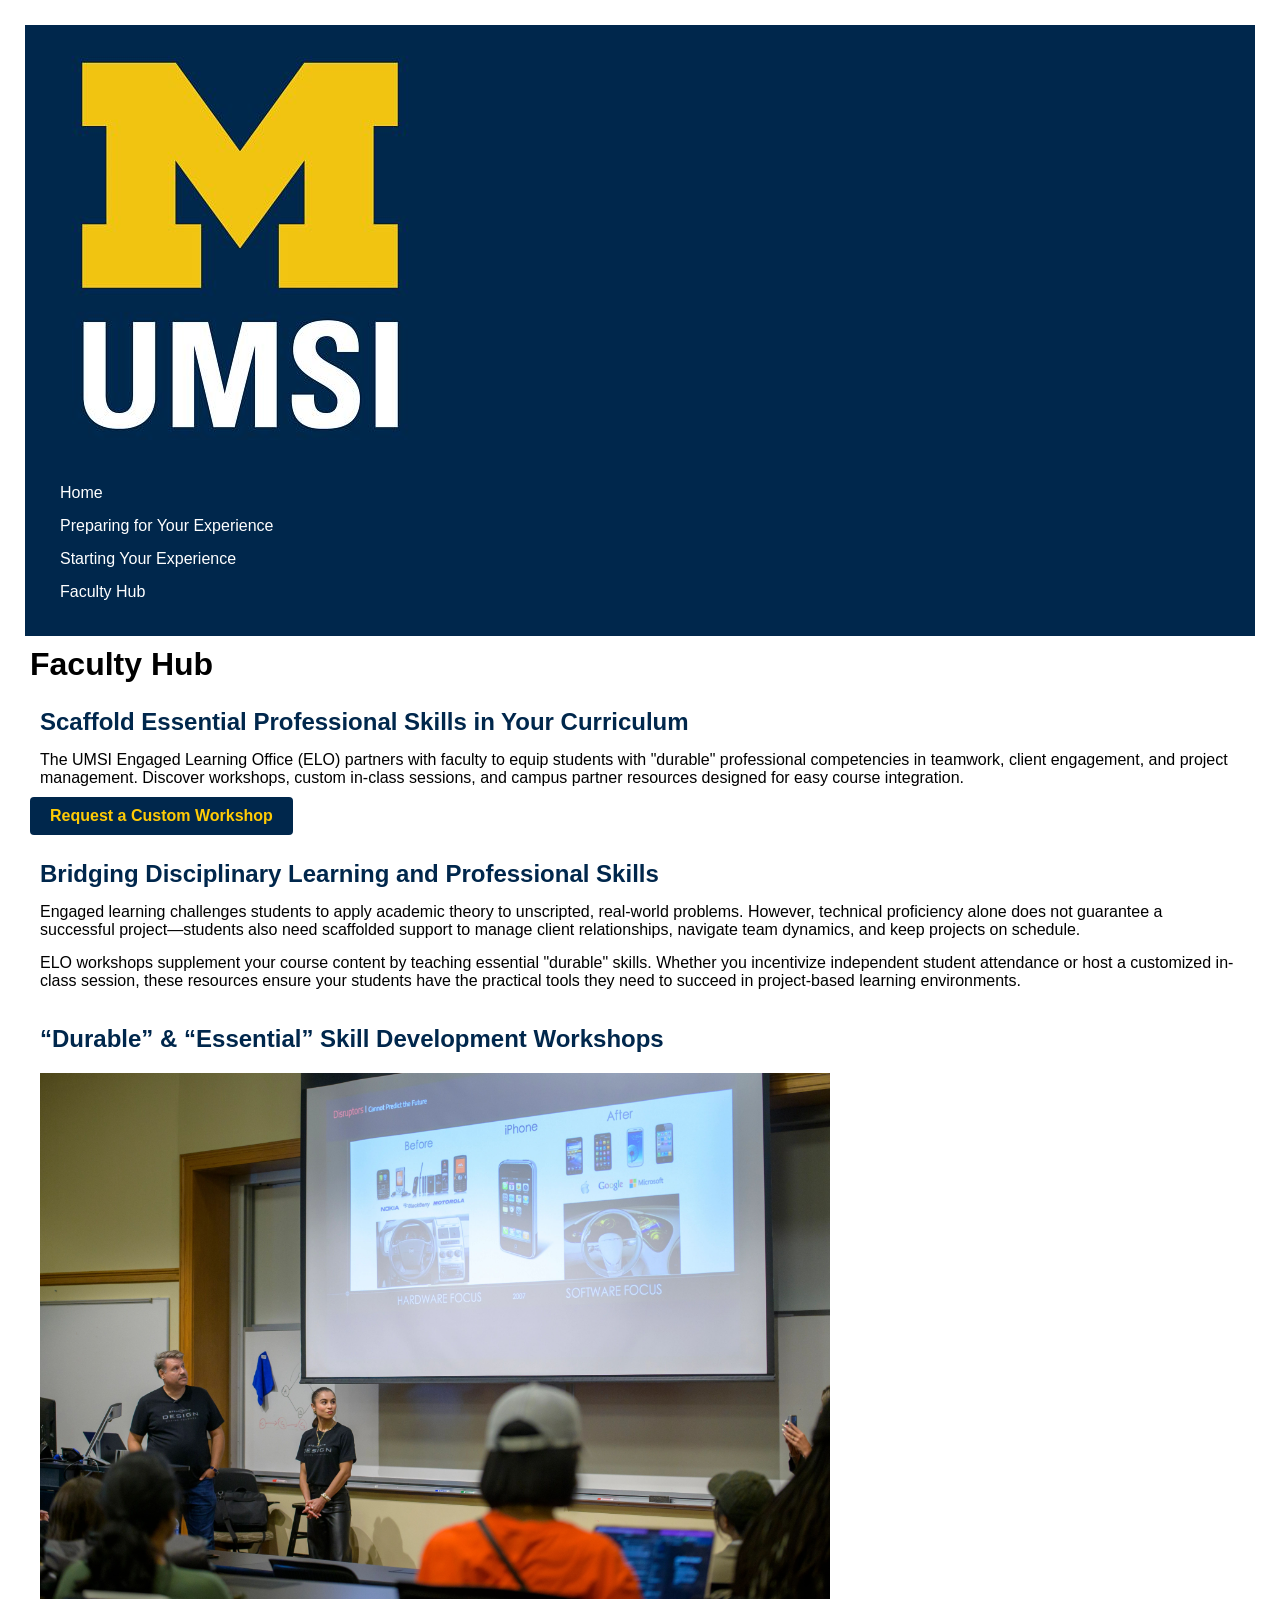
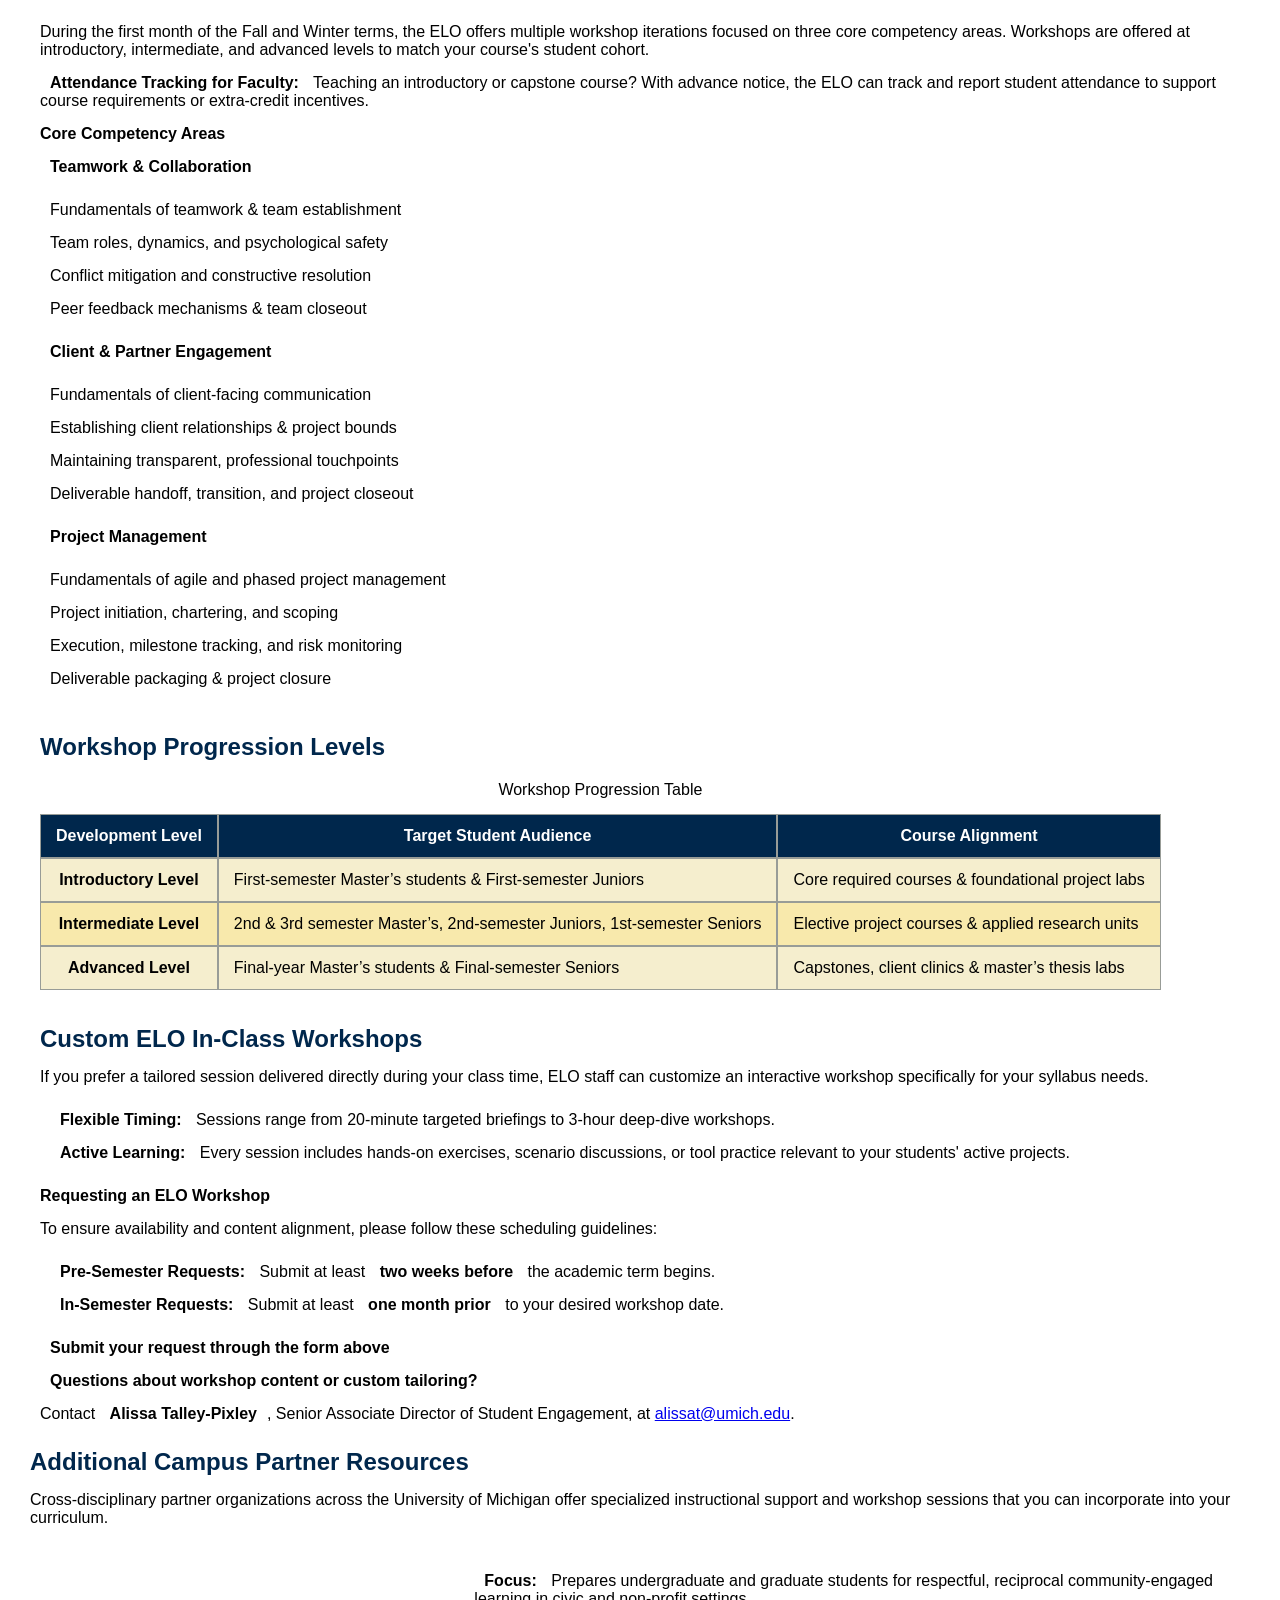
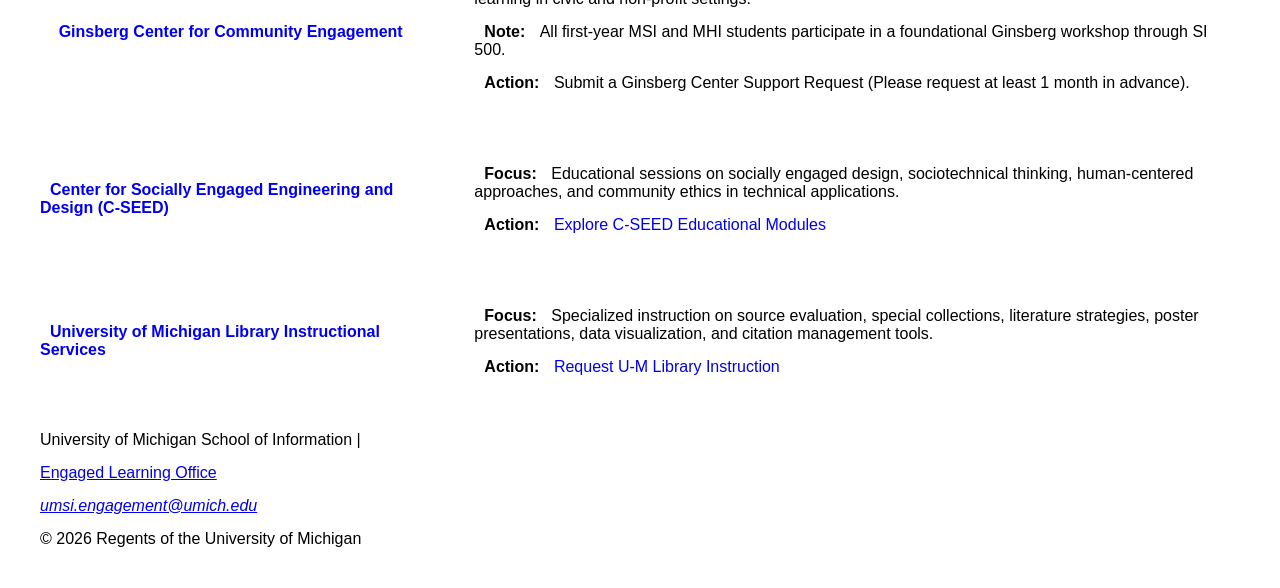
==== commit 6fb93775: "Add files via upload" ====
--- a/faculty.html
+++ b/faculty.html
@@ -11,7 +11,7 @@
 <body>
 
     <header>
-  <a href = "#main" class="button-link">Skip to Main Content</a>
+  <a href = "#main" class="skip">Skip to Main Content</a>
         <img src="images/UMSI_signature_vertical_informal_solidblue.jpg" alt="UMSI Logo">
         <nav>
             <ul>
--- a/css/style.css
+++ b/css/style.css
@@ -6,6 +6,22 @@
 header a {
     color: #ffffff;
     text-decoration: none;
+}
+
+.skip {
+     position: absolute;
+     z-index: 1000;
+     top: -65px;
+}
+
+.skip:focus {
+    top: 25px;
+    padding: 10px 20px;
+    background-color: #0056b3;
+    color: #FFCB05;
+    text-decoration: none;
+    border-radius: 4px;
+    font-weight: bold;
 }
 
 nav li{
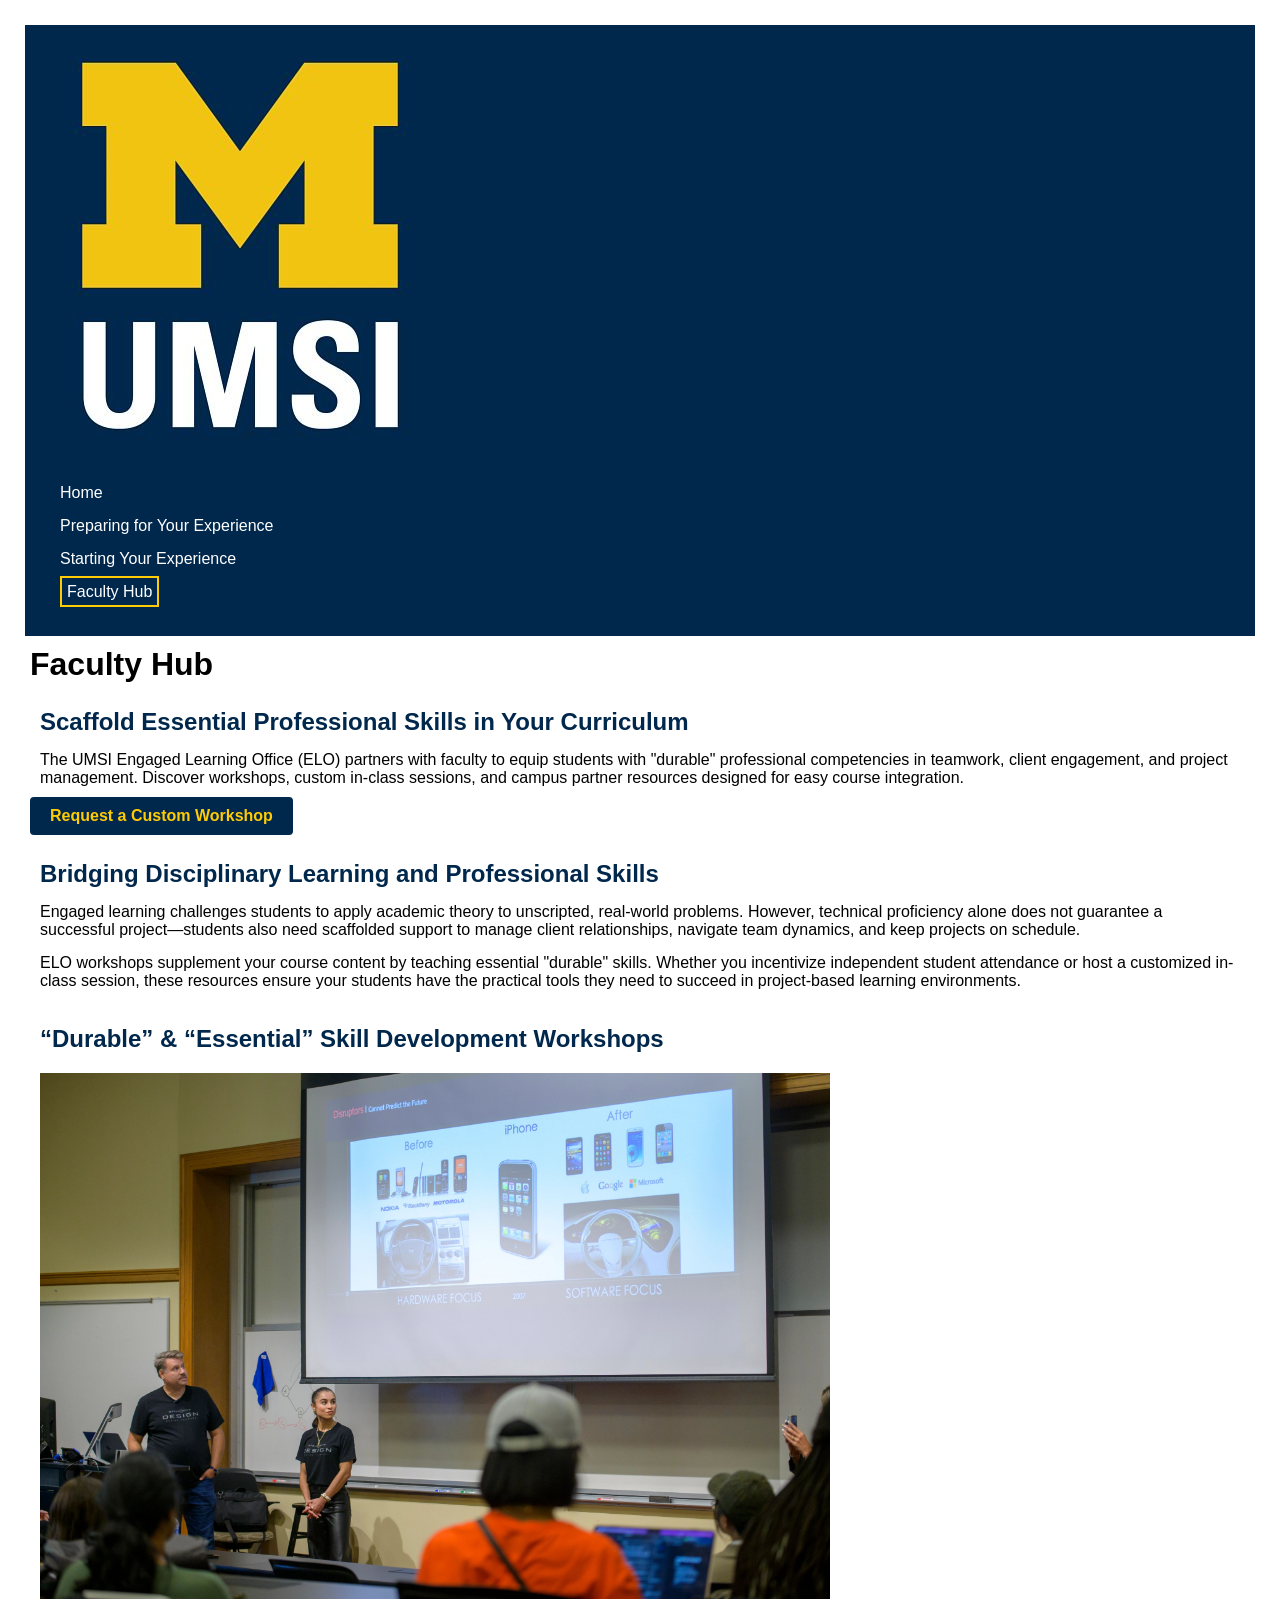
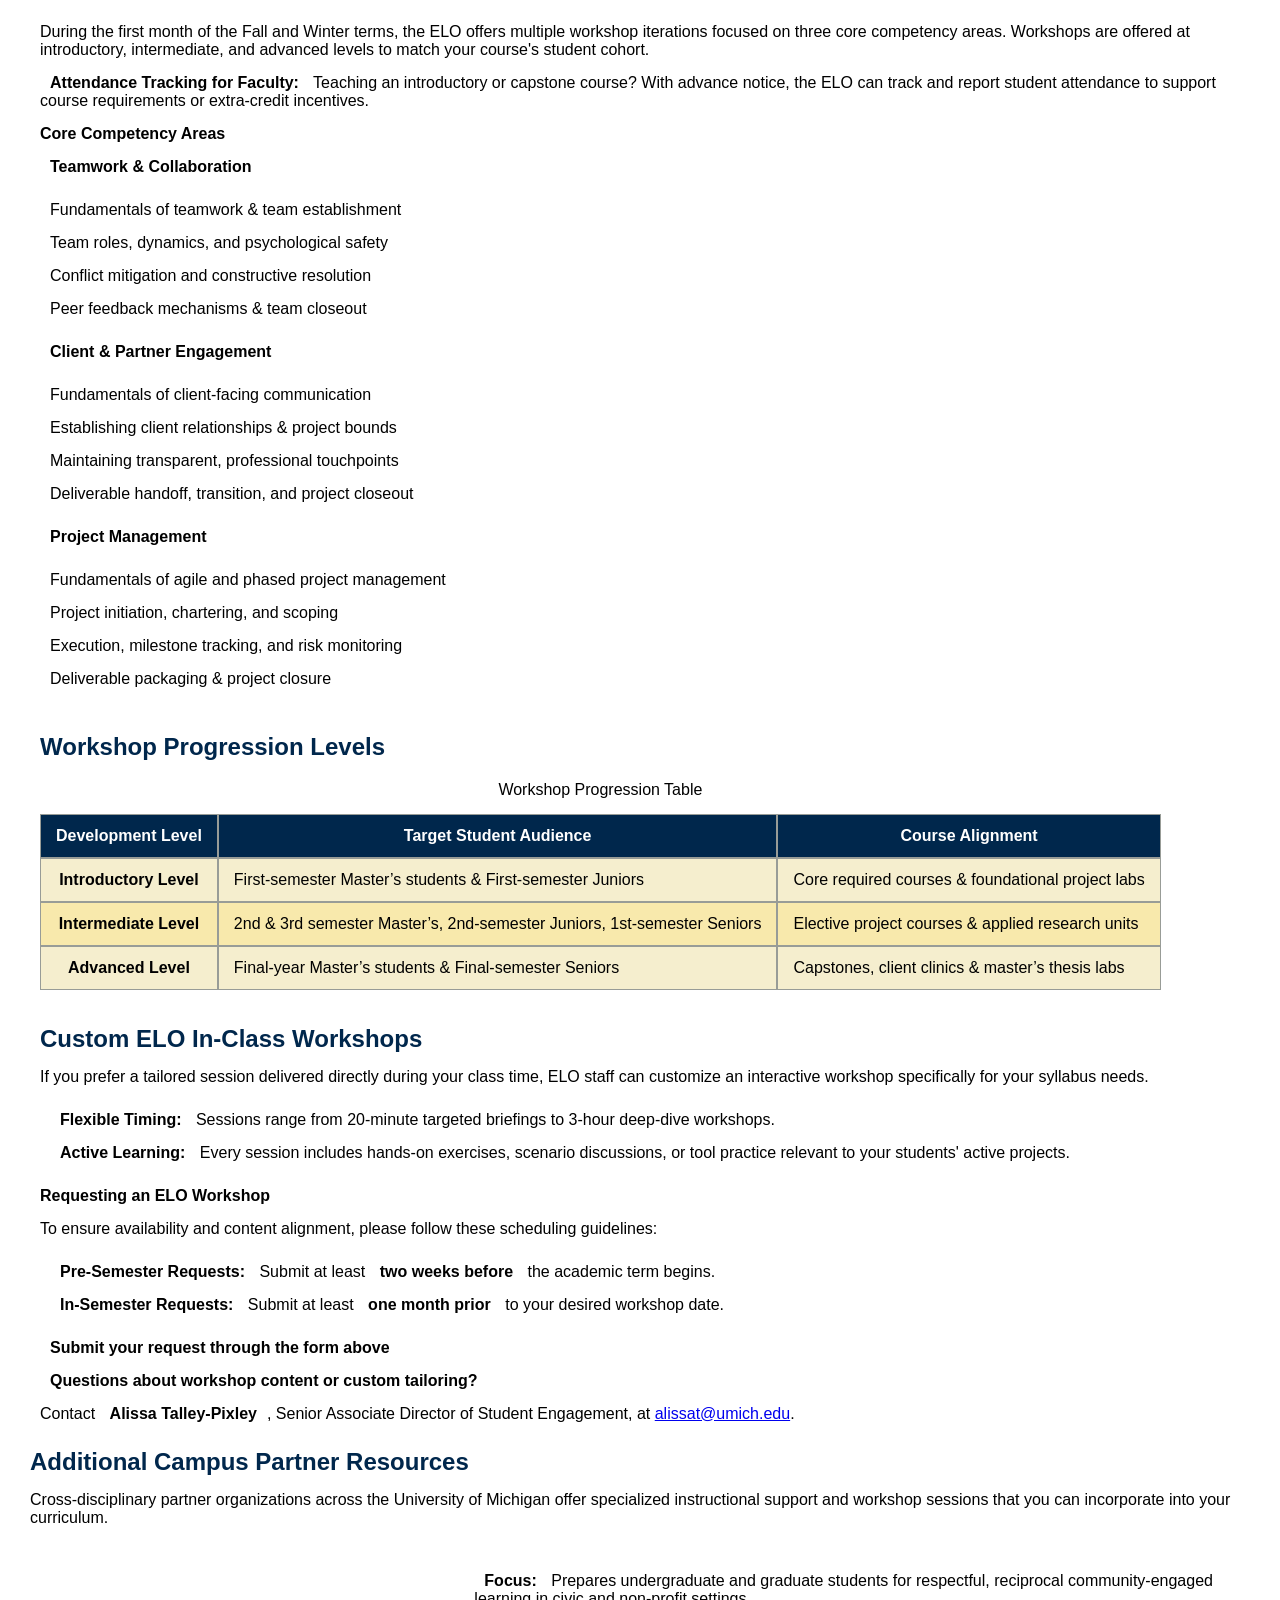
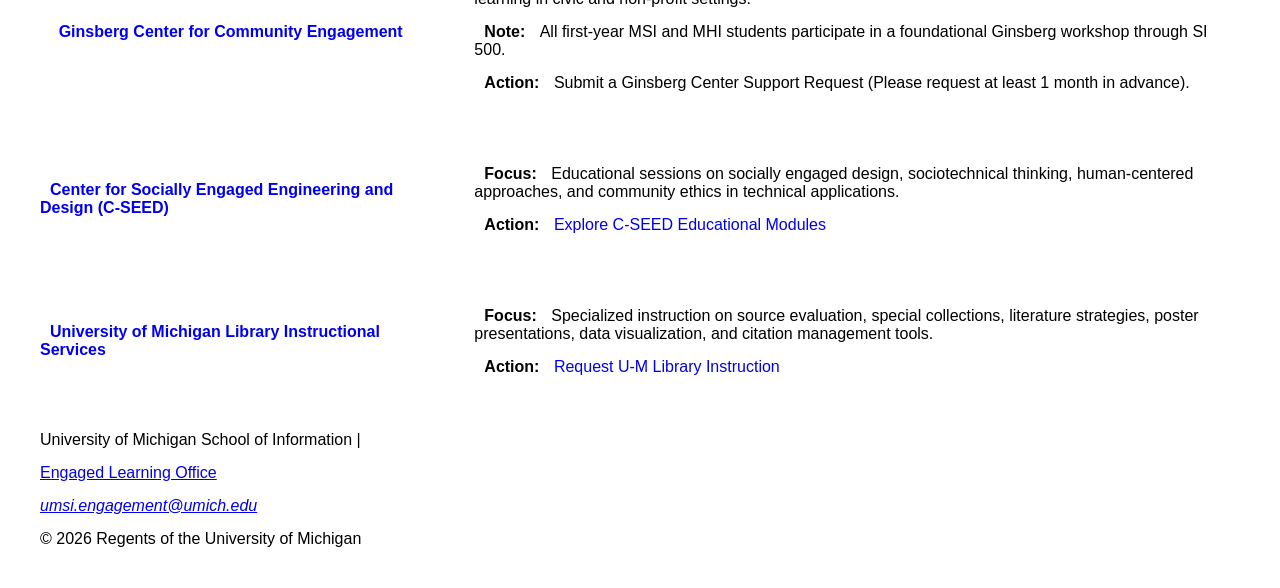
==== commit 93506984: "Add files via upload" ====
--- a/faculty.html
+++ b/faculty.html
@@ -18,7 +18,7 @@
                 <li><a href = "index.html">Home</a></li>
                 <li><a href = "prep.html">Preparing for Your Experience</a></li>
                 <li><a href = "starting.html">Starting Your Experience</a></li>
-                <li><a href = "faculty.html">Faculty Hub</a></li>
+                <li><a href = "faculty.html" class="active">Faculty Hub</a></li>
             </ul>
         </nav>
   </header>
--- a/css/style.css
+++ b/css/style.css
@@ -29,9 +29,14 @@
 }
 
 nav a:hover, nav a:focus {
+    padding: 5px;
+    background-color: #0056b3;
+    font-weight: bold;
+}
+
+.active {
     border: 2px solid #FFCB05;
     padding: 5px;
-    background-color: #0056b3;
 }
 
 nav a {
